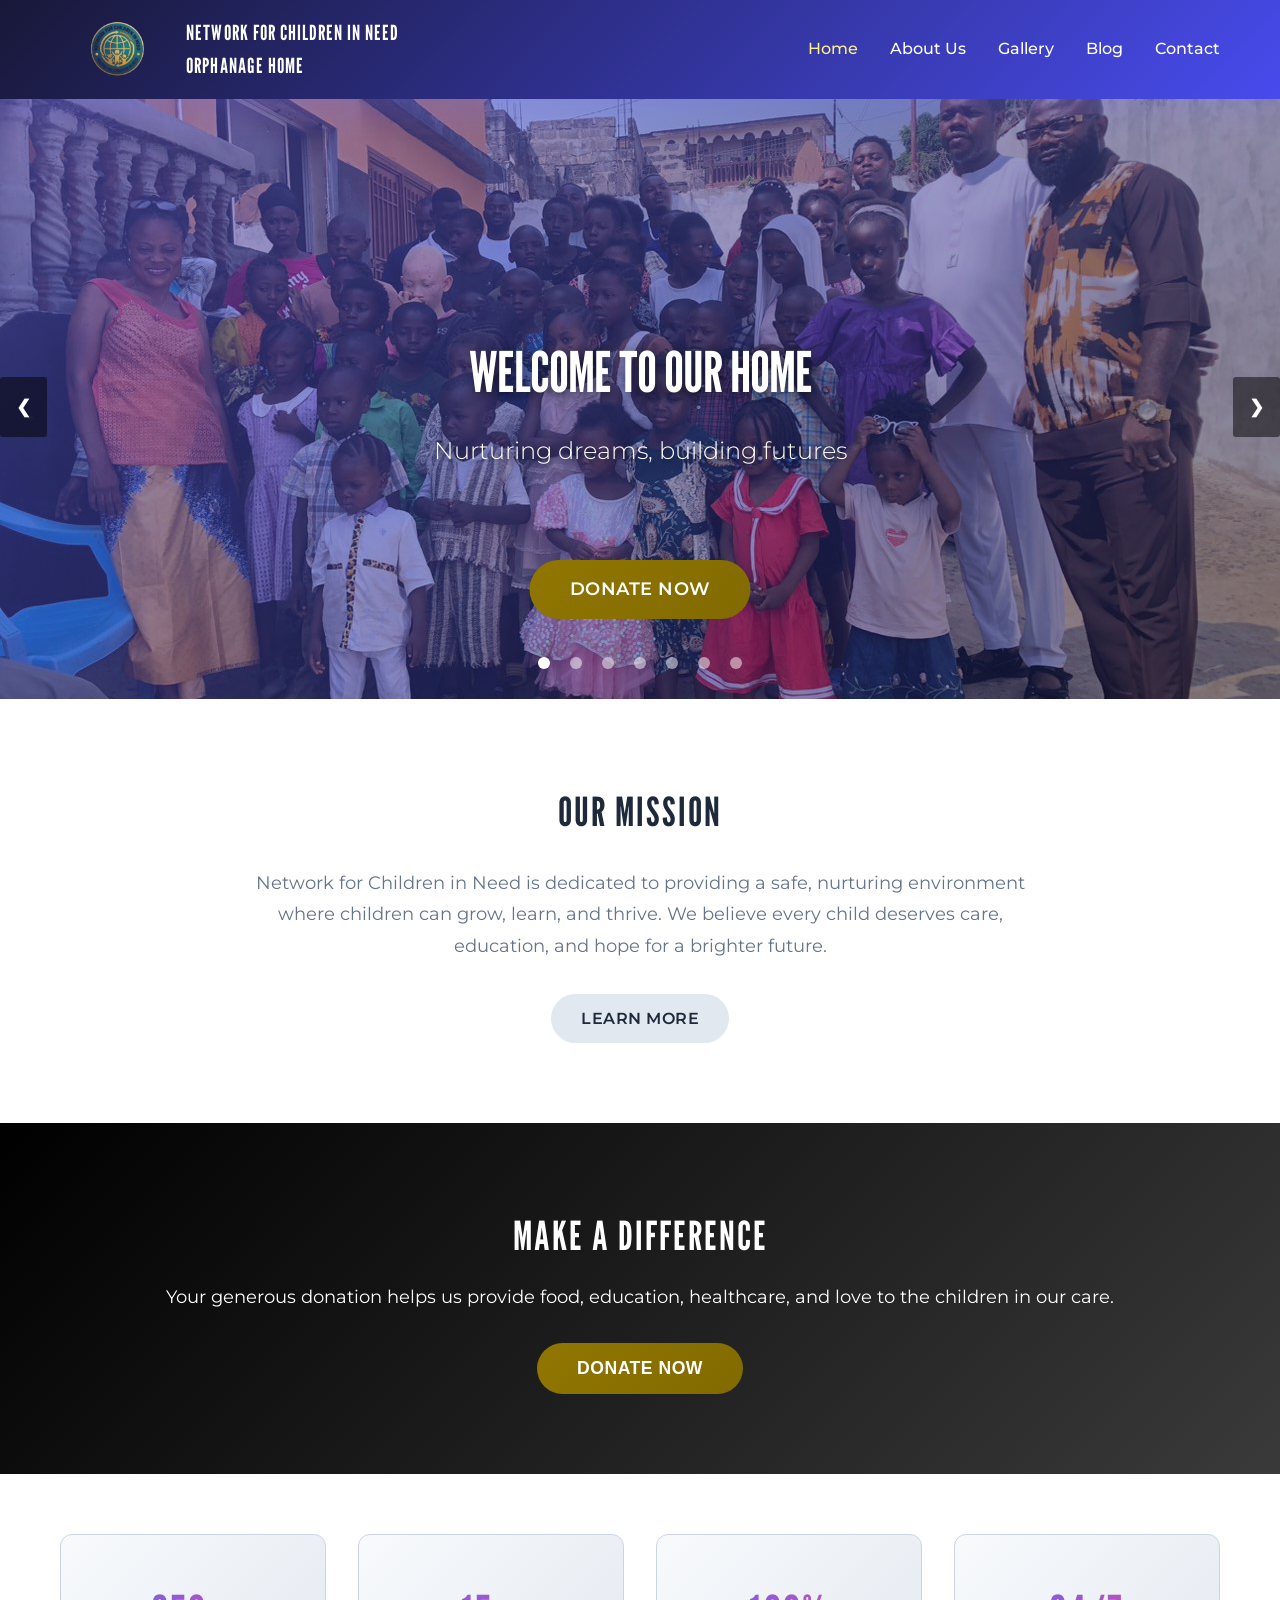
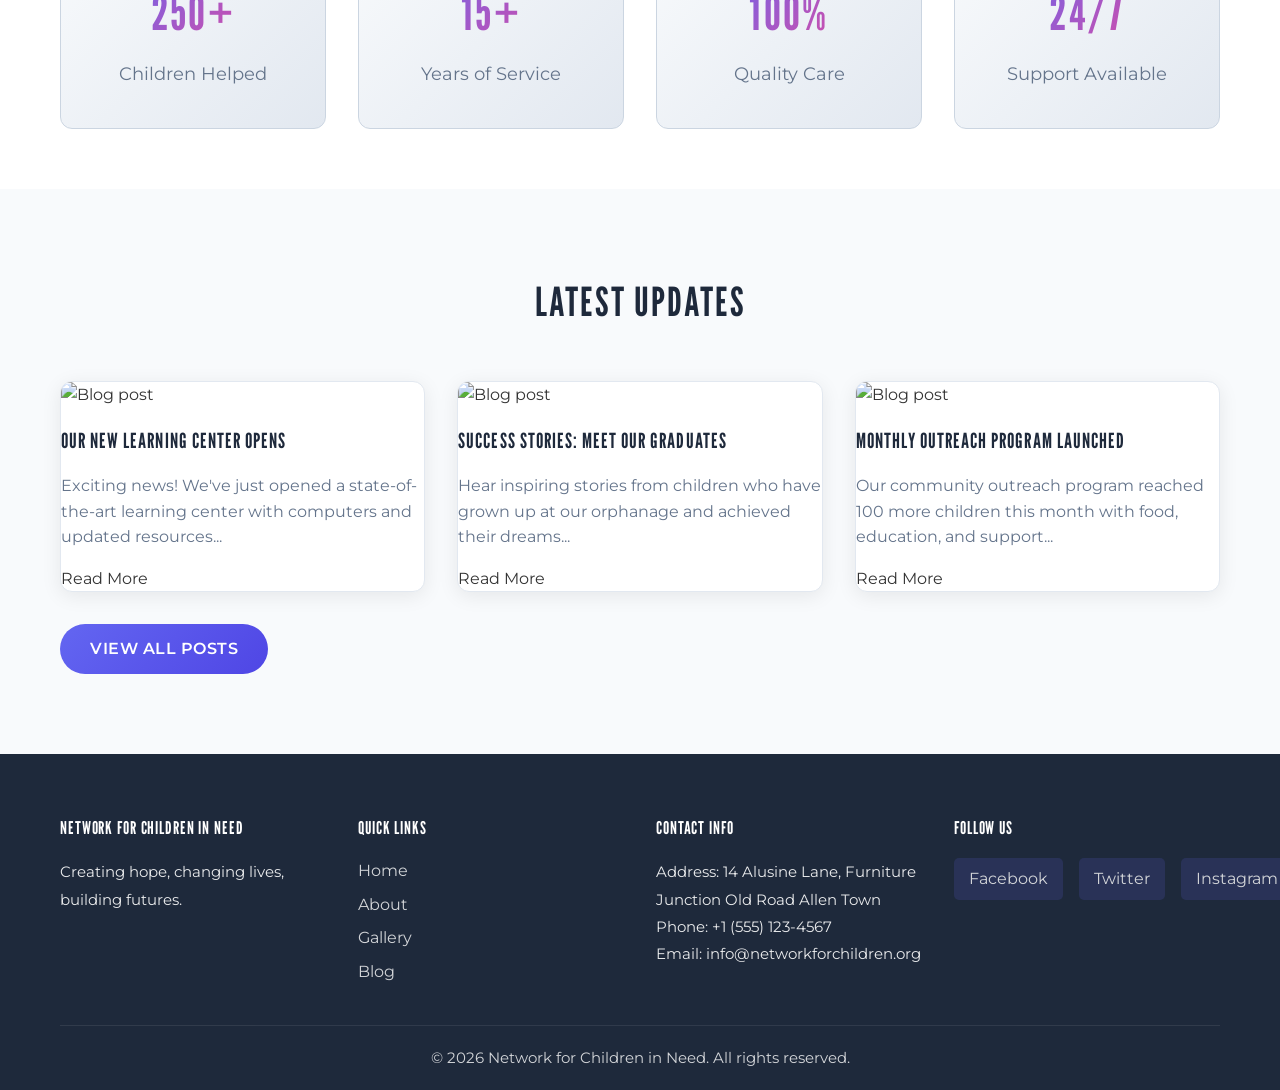
==== index.html @ 33edf071 "Initial commit" ====
<!DOCTYPE html>
<html lang="en">
<head>
    <meta charset="UTF-8">
    <meta name="viewport" content="width=device-width, initial-scale=1.0">
    <title>Network for Children in Need - Orphanage Home</title>
    <link rel="stylesheet" href="style.css">
    <link rel="icon" type="image/png" href="/img/logo.png" sizes="30x30">
    <link rel="apple-touch-icon" href="/img/logo.png">
</head>
<body>
    <!-- Navigation Bar -->
    <nav class="navbar">
        <div class="container">
            <div class="logo">
                <img src="img/logo.png" alt="Organization Logo" class="logo-img">
                <div class="logo-text">
                    <h1>Network for Children In Need</h1>
                    <h1>Orphanage Home</h1>
                </div>
            </div>
            <ul class="nav-links">
                <li><a href="index.html" class="active">Home</a></li>
                <li><a href="about.html">About Us</a></li>
                <li><a href="gallery.html">Gallery</a></li>
                <li><a href="blog.html">Blog</a></li>
                <li><a href="contact.html">Contact</a></li>
            </ul>
            <div class="hamburger">
                <span></span>
                <span></span>
                <span></span>
            </div>
        </div>
    </nav>

    <!-- Hero Section with Slideshow -->
    <section class="hero">
        <div class="slideshow-container">
            <div class="slide fade">
                <img src="img/7.jpg" alt="Children learning">
                <div class="slide-overlay">
                    <div class="slide-text">
                        <h2>Welcome to Our Home</h2>
                        <p>Nurturing dreams, building futures</p>
                    </div>
                </div>
            </div>

            <div class="slide fade">
                <img src="img/5.jpg" alt="Happy children">
                <div class="slide-overlay">
                    <div class="slide-text">
                        <h2>Care & Community</h2>
                        <p>Every child deserves love and support</p>
                    </div>
                </div>
            </div>

            <div class="slide fade">
                <img src="img/11.jpg" alt="Education program">
                <div class="slide-overlay">
                    <div class="slide-text">
                        <h2>Quality Education</h2>
                        <p>Empowering young minds</p>
                    </div>
                </div>
            </div>

            <div class="slide fade">
                <img src="img/12.jpg" alt="Recreation activities">
                <div class="slide-overlay">
                    <div class="slide-text">
                        <h2>Fun & Activities</h2>
                        <p>Growing through play and learning</p>
                    </div>
                </div>
            </div>

            <div class="slide fade">
                <img src="img/13.jpg" alt="Health services">
                <div class="slide-overlay">
                    <div class="slide-text">
                        <h2>Health & Wellness</h2>
                        <p>Ensuring every child thrives</p>
                    </div>
                </div>
            </div>

            <div class="slide fade">
                <img src="img/9.jpg" alt="Community support">
                <div class="slide-overlay">
                    <div class="slide-text">
                        <h2>Community Support</h2>
                        <p>Together we make a difference</p>
                    </div>
                </div>
            </div>

            <div class="slide fade">
                <img src="img/10.jpg" alt="Hope for future">
                <div class="slide-overlay">
                    <div class="slide-text">
                        <h2>Hope & Future</h2>
                        <p>Building tomorrow, today</p>
                    </div>
                </div>
            </div>

            <!-- Navigation buttons -->
            <a class="prev" onclick="changeSlide(-1)">&#10094;</a>
            <a class="next" onclick="changeSlide(1)">&#10095;</a>

            <!-- Dot indicators -->
            <div class="dots-container">
                <span class="dot" onclick="currentSlide(1)"></span>
                <span class="dot" onclick="currentSlide(2)"></span>
                <span class="dot" onclick="currentSlide(3)"></span>
                <span class="dot" onclick="currentSlide(4)"></span>
                <span class="dot" onclick="currentSlide(5)"></span>
                <span class="dot" onclick="currentSlide(6)"></span>
                <span class="dot" onclick="currentSlide(7)"></span>
            </div>
        </div>
        
        <!-- Call to Action Button -->
        <div class="hero-cta">
            <a href="#donate-section" class="donate-btn">Donate Now</a>
        </div>
    </section>

    <!-- About Section (Brief) -->
    <section class="about-section">
        <div class="container">
            <h2>Our Mission</h2>
            <p>Network for Children in Need is dedicated to providing a safe, nurturing environment where children can grow, learn, and thrive. We believe every child deserves care, education, and hope for a brighter future.</p>
            <a href="about.html" class="btn btn-secondary">Learn More</a>
        </div>
    </section>

    <!-- Donate Section -->
    <section id="donate-section" class="donate-section">
        <div class="container">
            <h2>Make a Difference</h2>
            <p>Your generous donation helps us provide food, education, healthcare, and love to the children in our care.</p>
            <button class="donate-btn" onclick="openDonateModal()">Donate Now</button>
        </div>
    </section>

    <!-- Stats Section -->
    <section class="stats-section">
        <div class="container">
            <div class="stat-card">
                <h3>250+</h3>
                <p>Children Helped</p>
            </div>
            <div class="stat-card">
                <h3>15+</h3>
                <p>Years of Service</p>
            </div>
            <div class="stat-card">
                <h3>100%</h3>
                <p>Quality Care</p>
            </div>
            <div class="stat-card">
                <h3>24/7</h3>
                <p>Support Available</p>
            </div>
        </div>
    </section>

    <!-- Recent Blog Posts Preview -->
    <section class="blog-preview">
        <div class="container">
            <h2>Latest Updates</h2>
            <div class="blog-grid">
                <article class="blog-preview-card">
                    <img src="img/blog1.jpg" alt="Blog post">
                    <h3>Our New Learning Center Opens</h3>
                    <p>Exciting news! We've just opened a state-of-the-art learning center with computers and updated resources...</p>
                    <a href="blog.html">Read More</a>
                </article>
                <article class="blog-preview-card">
                    <img src="img/blog2.jpg" alt="Blog post">
                    <h3>Success Stories: Meet Our Graduates</h3>
                    <p>Hear inspiring stories from children who have grown up at our orphanage and achieved their dreams...</p>
                    <a href="blog.html">Read More</a>
                </article>
                <article class="blog-preview-card">
                    <img src="img/blog3.jpg" alt="Blog post">
                    <h3>Monthly Outreach Program Launched</h3>
                    <p>Our community outreach program reached 100 more children this month with food, education, and support...</p>
                    <a href="blog.html">Read More</a>
                </article>
            </div>
            <a href="blog.html" class="btn btn-primary">View All Posts</a>
        </div>
    </section>

    <!-- Donate Modal -->
    <div id="donateModal" class="modal">
        <div class="modal-content">
            <span class="close" onclick="closeDonateModal()">&times;</span>
            <h2>Donate to Network for Children in Need</h2>
            <form class="donate-form" id="donationForm" onsubmit="processDonationWithPayPal(event)">
                <div class="form-group">
                    <label for="donerName">Full Name</label>
                    <input type="text" id="donerName" name="donerName" required>
                </div>
                <div class="form-group">
                    <label for="donerEmail">Email Address</label>
                    <input type="email" id="donerEmail" name="donerEmail" required>
                </div>
                <div class="form-group">
                    <label for="amount">Donation Amount ($)</label>
                    <input type="number" id="amount" name="amount" min="1" step="0.01" required>
                </div>
                <div class="form-group">
                    <label for="donerMessage">Message (Optional)</label>
                    <textarea id="donerMessage" name="donerMessage" rows="4"></textarea>
                </div>
                <button type="submit" class="donate-btn">Proceed to PayPal</button>
            </form>
            <!-- PayPal Button Container -->
            <div id="paypal-button-container" style="display:none; margin-top: 20px;"></div>
        </div>
    </div>

    <!-- PayPal Script -->
    <script src="https://www.paypal.com/sdk/js?client-id=AZu0TJ8lWJw4POCPxNLPv0Ypqr5xQw0Q9x4z6K7L8M9N0O1P2Q3&currency=USD"></script>

    <!-- Footer -->
    <footer class="footer">
        <div class="container">
            <div class="footer-content">
                <div class="footer-section">
                    <h4>Network for Children in Need</h4>
                    <p>Creating hope, changing lives, building futures.</p>
                </div>
                <div class="footer-section">
                    <h4>Quick Links</h4>
                    <ul>
                        <li><a href="index.html">Home</a></li>
                        <li><a href="about.html">About</a></li>
                        <li><a href="gallery.html">Gallery</a></li>
                        <li><a href="blog.html">Blog</a></li>
                    </ul>
                </div>
                <div class="footer-section">
                    <h4>Contact Info</h4>
                    <p>Address: 14 Alusine Lane, Furniture Junction Old Road Allen Town </p>
                    <p>Phone: +1 (555) 123-4567</p>
                    <p>Email: info@networkforchildren.org</p>
                </div>
                <div class="footer-section">
                    <h4>Follow Us</h4>
                    <div class="social-links">
                        <a href="#" class="social-icon">Facebook</a>
                        <a href="#" class="social-icon">Twitter</a>
                        <a href="#" class="social-icon">Instagram</a>
                    </div>
                </div>
            </div>
            <div class="footer-bottom">
                <p>&copy; 2026 Network for Children in Need. All rights reserved.</p>
            </div>
        </div>
    </footer>

    <script src="script.js"></script>
</body>
</html>
---- style.css ----
/* ===========================
   GOOGLE FONTS IMPORT
   =========================== */

@import url('https://fonts.googleapis.com/css2?family=League+Gothic&family=Montserrat:ital,wght@0,100..900;1,100..900&display=swap');

/* ===========================
   GENERAL & RESET STYLES
   =========================== */

* {
    margin: 0;
    padding: 0;
    box-sizing: border-box;
}

:root {
    --primary: #6366f1;
    --primary-dark: #4f46e5;
    --accent: #150988;
    --accent-light: #140379;
    --dark: #1e293b;
    --light: #f8fafc;
    --grey: #64748b;
    --border: #e2e8f0;
}

html {
    scroll-behavior: smooth;
}

body {
    font-family: 'Montserrat', 'Segoe UI', Tahoma, Geneva, Verdana, sans-serif;
    line-height: 1.6;
    color: #333;
    background-color: #f8fafc;
}

a {
    text-decoration: none;
    color: inherit;
}

ul {
    list-style: none;
}

/* Heading Fonts */
h1, h2, h3, h4, h5, h6 {
    font-family: 'League Gothic', 'Montserrat', sans-serif;
    text-transform: uppercase;
    letter-spacing: 0.05em;
}

/* ===========================
   CONTAINER & LAYOUT
   =========================== */

.container {
    max-width: 1200px;
    margin: 0 auto;
    padding: 0 20px;
}

/* ===========================
   NAVIGATION BAR
   =========================== */

.navbar {
    background: linear-gradient(135deg, #181838 0%, #484bec 100%);
    color: white;
    padding: 1rem 0;
    position: sticky;
    top: 0;
    z-index: 1000;
    box-shadow: 0 10px 30px rgba(99, 102, 241, 0.2);
}

.navbar .container {
    display: flex;
    justify-content: space-between;
    align-items: center;
}

.logo {
    display: flex;
    flex-direction: row;
    align-items: center;
    gap: 1rem;
}

.logo-img {
    height: 60px;
    width: auto;
    object-fit: contain;
}

.logo-text {
    display: flex;
    flex-direction: column;
}

.logo h1 {
    font-size: 1.3rem;
    font-weight: 500;
    margin: 0;
}

.logo p {
    font-size: 0.85rem;
    margin: 0;
    opacity: 0.9;
    font-weight: 300;
}

.nav-links {
    display: flex;
    gap: 2rem;
    align-items: center;
}

.nav-links a {
    color: white;
    font-weight: 500;
    transition: all 0.3s ease;
    position: relative;
    padding-bottom: 5px;
    text-decoration: none;
}

.nav-links a:hover,
.nav-links a.active {
    color: #fef08a;
    text-decoration: none;
}

.hamburger {
    display: none;
    flex-direction: column;
    cursor: pointer;
    position: relative;
    width: 30px;
    height: 24px;
}

.hamburger span {
    width: 100%;
    height: 3px;
    background: white;
    border-radius: 3px;
    transition: all 0.4s cubic-bezier(0.4, 0, 0.2, 1);
    position: absolute;
    left: 0;
}

.hamburger span:nth-child(1) {
    top: 0;
}

.hamburger span:nth-child(2) {
    top: 10px;
    opacity: 1;
}

.hamburger span:nth-child(3) {
    bottom: 0;
}

.hamburger.active span:nth-child(1) {
    transform: rotate(45deg);
    top: 11px;
}

.hamburger.active span:nth-child(2) {
    opacity: 0;
    transform: translateX(-10px);
}

.hamburger.active span:nth-child(3) {
    transform: rotate(-45deg);
    bottom: 10px;
}

/* ===========================
   HERO SECTION & SLIDESHOW
   =========================== */

.hero {
    position: relative;
    height: 600px;
    overflow: hidden;
    background: linear-gradient(135deg, #0A2472 0%, #10367D 100%);
}

.slideshow-container {
    position: relative;
    width: 100%;
    height: 100%;
    background: #000;
}

.slide {
    display: none;
    position: relative;
    width: 100%;
    height: 100%;
}

.slide.fade {
    animation: fade 1s ease-in-out;
}

.slide img {
    width: 100%;
    height: 100%;
    object-fit: cover;
}

.slide-overlay {
    position: absolute;
    top: 0;
    left: 0;
    width: 100%;
    height: 100%;
    background: linear-gradient(135deg, rgba(99, 102, 241, 0.5) 0%, rgba(3, 10, 53, 0.5) 100%);
    display: flex;
    align-items: center;
    justify-content: center;
}

.slide-text {
    text-align: center;
    color: white;
}

.slide-text h2 {
    font-size: 3.5rem;
    font-weight: 800;
    margin-bottom: 1rem;
    text-shadow: 3px 3px 12px rgba(0, 0, 0, 0.6);
    animation: slideInDown 0.8s ease;
    letter-spacing: -1px;
}

.slide-text p {
    font-size: 1.5rem;
    font-weight: 300;
    text-shadow: 2px 2px 6px rgba(0, 0, 0, 0.6);
    animation: slideInUp 0.8s ease 0.2s both;
}

.prev, .next {
    cursor: pointer;
    position: absolute;
    top: 50%;
    width: auto;
    margin-top: -22px;
    padding: 16px;
    color: white;
    font-weight: bold;
    font-size: 18px;
    transition: 0.3s ease;
    border-radius: 3px;
    background-color: rgba(0, 0, 0, 0.5);
    user-select: none;
    z-index: 100;
}

.prev:hover, .next:hover {
    background-color: rgba(0, 0, 0, 0.8);
}

.prev {
    left: 0;
}

.next {
    right: 0;
}

.dots-container {
    position: absolute;
    bottom: 30px;
    left: 50%;
    transform: translateX(-50%);
    display: flex;
    gap: 10px;
    z-index: 100;
}

.dot {
    cursor: pointer;
    height: 12px;
    width: 12px;
    margin: 0 5px;
    background-color: rgba(255, 255, 255, 0.5);
    border-radius: 50%;
    display: inline-block;
    transition: background-color 0.3s ease;
}

.dot.active {
    background-color: white;
}

.hero-cta {
    position: absolute;
    bottom: 80px;
    left: 50%;
    transform: translateX(-50%);
    z-index: 100;
}

@keyframes fade {
    from { opacity: 0; }
    to { opacity: 1; }
}

@keyframes slideInDown {
    from {
        opacity: 0;
        transform: translateY(-30px);
    }
    to {
        opacity: 1;
        transform: translateY(0);
    }
}

@keyframes slideInUp {
    from {
        opacity: 0;
        transform: translateY(30px);
    }
    to {
        opacity: 1;
        transform: translateY(0);
    }
}

/* ===========================
   BUTTONS
   =========================== */

.btn, .donate-btn {
    display: inline-block;
    padding: 12px 30px;
    border: none;
    border-radius: 50px;
    font-size: 1rem;
    font-weight: 600;
    cursor: pointer;
    transition: all 0.3s ease;
    text-transform: uppercase;
    letter-spacing: 0.5px;
}

.btn-primary {
    background: linear-gradient(135deg, #6366f1 0%, #4f46e5 100%);
    color: white;
}

.btn-primary:hover {
    transform: translateY(-3px);
    box-shadow: 0 12px 28px rgba(99, 102, 241, 0.4);
}

.btn-secondary {
    background: #e2e8f0;
    color: #1e293b;
}

.btn-secondary:hover {
    background: #cbd5e1;
    transform: translateY(-3px);
}

.donate-btn {
    background: linear-gradient(135deg, #917601 0%, #816a00 100%);
    color: white;
    font-size: 1.1rem;
    padding: 15px 40px;
}

.donate-btn:hover {
    transform: translateY(-3px);
    box-shadow: 0 12px 32px rgba(136, 134, 248, 0.4);
}

/* ===========================
   ABOUT SECTION
   =========================== */

.about-section {
    padding: 80px 0;
    background: white;
    text-align: center;
}

.about-section h2 {
    font-size: 2.5rem;
    margin-bottom: 1.5rem;
    color: #1e293b;
    font-weight: 800;
}

.about-section p {
    font-size: 1.1rem;
    line-height: 1.8;
    color: #64748b;
    margin-bottom: 2rem;
    max-width: 800px;
    margin-left: auto;
    margin-right: auto;
}

/* ===========================
   DONATE SECTION
   =========================== */

.donate-section {
    padding: 80px 0;
    background: linear-gradient(135deg, #000000 0%, #3a3a3a 100%);
    color: white;
    text-align: center;
}

.donate-section h2 {
    font-size: 2.5rem;
    margin-bottom: 1rem;
    font-weight: 800;
}

.donate-section p {
    font-size: 1.1rem;
    margin-bottom: 2rem;
}

/* ===========================
   STATS SECTION
   =========================== */

.stats-section {
    padding: 60px 0;
    background: white;
}

.stats-section .container {
    display: grid;
    grid-template-columns: repeat(auto-fit, minmax(200px, 1fr));
    gap: 2rem;
}

.stat-card {
    text-align: center;
    padding: 40px;
    border-radius: 12px;
    background: linear-gradient(135deg, #f8fafc 0%, #e2e8f0 100%);
    transition: all 0.3s ease;
    border: 1px solid #cbd5e1;
}

.stat-card:hover {
    transform: translateY(-8px);
    box-shadow: 0 16px 40px rgba(99, 102, 241, 0.15);
}

.stat-card h3 {
    font-size: 3rem;
    background: linear-gradient(135deg, #6366f1 0%, #ec4899 100%);
    -webkit-background-clip: text;
    -webkit-text-fill-color: transparent;
    background-clip: text;
    margin-bottom: 0.5rem;
    font-weight: 800;
}

.stat-card p {
    font-size: 1.1rem;
    color: #64748b;
}

/* ===========================
   BLOG PREVIEW
   =========================== */

.blog-preview {
    padding: 80px 0;
    background: #f8fafc;
}

.blog-preview h2 {
    text-align: center;
    font-size: 2.5rem;
    margin-bottom: 3rem;
    color: #1e293b;
    font-weight: 800;
}

.blog-grid {
    display: grid;
    grid-template-columns: repeat(auto-fit, minmax(300px, 1fr));
    gap: 2rem;
    margin-bottom: 2rem;
}

.blog-preview-card,
.blog-card {
    background: white;
    border-radius: 12px;
    overflow: hidden;
    box-shadow: 0 4px 20px rgba(0, 0, 0, 0.08);
    transition: all 0.3s ease;
    cursor: pointer;
    border: 1px solid #e2e8f0;
}

.blog-preview-card:hover,
.blog-card:hover {
    transform: translateY(-12px);
    box-shadow: 0 16px 40px rgba(99, 102, 241, 0.15);
    border-color: #6366f1;
}

.blog-preview-card img,
.blog-card img {
    width: 100%;
    height: 200px;
    object-fit: cover;
}

.blog-card-content {
    padding: 25px;
}

.blog-date {
    display: inline-block;
    font-size: 0.9rem;
    color: #6366f1;
    margin-bottom: 0.5rem;
    font-weight: 600;
}

.blog-category {
    display: inline-block;
    margin-left: 1rem;
    background: #e0e7ff;
    color: #6366f1;
    padding: 4px 12px;
    border-radius: 20px;
    font-size: 0.85rem;
    font-weight: 600;
}

.blog-preview-card h3,
.blog-card h3 {
    font-size: 1.3rem;
    margin: 1rem 0;
    color: #1e293b;
    font-weight: 700;
}

.blog-preview-card p,
.blog-card p {
    color: #64748b;
    line-height: 1.6;
    margin-bottom: 1rem;
}

.read-more {
    color: #6366f1;
    font-weight: 600;
    transition: color 0.3s ease;
}

.read-more:hover {
    color: #4f46e5;
}

/* ===========================
   PAGE HERO
   =========================== */

.page-hero {
    background: linear-gradient(135deg, #2b2c68 0%, #070338 100%);
    color: white;
    padding: 150px 0;
    text-align: center;
}

.page-hero-content h1 {
    font-size: 3rem;
    margin-bottom: 1rem;
    font-weight: 800;
    letter-spacing: -1px;
}

.page-hero-content p {
    font-size: 1.5rem;
    opacity: 0.95;
    font-weight: 300;
}

/* ===========================
   ABOUT CONTENT PAGE
   =========================== */

.about-content {
    padding: 60px 0;
    background: white;
}

.about-section-item {
    margin-bottom: 60px;
}

.about-section-item h2 {
    font-size: 2rem;
    color: #1e293b;
    margin-bottom: 1.5rem;
    font-weight: 800;
}

.about-section-item p {
    font-size: 1.05rem;
    color: #64748b;
    line-height: 1.8;
    margin-bottom: 1rem;
}

.mission-list {
    list-style: none;
    margin: 2rem 0;
}

.mission-list li {
    padding: 10px 0;
    padding-left: 30px;
    position: relative;
    color: #64748b;
    font-size: 1.05rem;
}

.mission-list li:before {
    content: '✓';
    position: absolute;
    left: 0;
    color: #6366f1;
    font-weight: bold;
    font-size: 1.3rem;
}

.values-section {
    background: #f8fafc;
    padding: 60px;
    border-radius: 12px;
    margin: 60px 0;
    border: 1px solid #e2e8f0;
}

.values-section h2 {
    text-align: center;
    font-size: 2rem;
    margin-bottom: 3rem;
    font-weight: 800;
    color: #1e293b;
}

.values-grid {
    display: grid;
    grid-template-columns: repeat(auto-fit, minmax(200px, 1fr));
    gap: 2rem;
}

.value-card {
    background: white;
    padding: 30px;
    border-radius: 12px;
    text-align: center;
    box-shadow: 0 4px 20px rgba(0, 0, 0, 0.08);
    transition: all 0.3s ease;
    border: 1px solid #e2e8f0;
}

.value-card:hover {
    transform: translateY(-8px);
    box-shadow: 0 12px 32px rgba(99, 102, 241, 0.15);
    border-color: #6366f1;
}

.value-card h3 {
    color: #6366f1;
    margin-bottom: 1rem;
    font-size: 1.3rem;
    font-weight: 700;
}

.value-card p {
    color: #64748b;
    line-height: 1.6;
}

.team-section {
    margin-top: 60px;
}

.team-section h2 {
    font-size: 2rem;
    color: #1e293b;
    margin-bottom: 1.5rem;
    text-align: center;
    font-weight: 800;
}

.team-grid {
    display: grid;
    grid-template-columns: repeat(auto-fit, minmax(250px, 1fr));
    gap: 2rem;
}

.team-member {
    text-align: center;
    background: white;
    padding: 20px;
    border-radius: 12px;
    box-shadow: 0 4px 20px rgba(0, 0, 0, 0.08);
    border: 1px solid #e2e8f0;
    transition: all 0.3s ease;
}

.team-member:hover {
    transform: translateY(-8px);
    box-shadow: 0 12px 32px rgba(99, 102, 241, 0.15);
    border-color: #6366f1;
}

.team-member img {
    width: 100%;
    height: 250px;
    object-fit: cover;
    border-radius: 10px;
    margin-bottom: 1rem;
}

.team-member h4 {
    color: #1e293b;
    font-size: 1.2rem;
    margin-bottom: 0.5rem;
    font-weight: 700;
}

.team-member p {
    color: #6366f1;
    font-weight: 600;
}

/* ===========================
   GALLERY SECTION - MODERN SLEEK
   =========================== */

.gallery-section {
    padding: 100px 0;
    background: linear-gradient(135deg, #f8fafc 0%, #f1f5f9 100%);
    min-height: auto;
}

.gallery-section .container {
    max-width: 900px;
}

.carousel-filters {
    display: flex;
    justify-content: center;
    gap: 1.2rem;
    margin-bottom: 4rem;
    flex-wrap: wrap;
}

.filter-btn {
    padding: 12px 28px;
    border: 2px solid #cbd5e1;
    background: white;
    color: #64748b;
    border-radius: 50px;
    cursor: pointer;
    font-weight: 600;
    font-size: 0.95rem;
    transition: all 0.4s cubic-bezier(0.4, 0, 0.2, 1);
    position: relative;
    overflow: hidden;
}

.filter-btn::before {
    content: '';
    position: absolute;
    top: 0;
    left: -100%;
    width: 100%;
    height: 100%;
    background: linear-gradient(135deg, #6366f1 0%, #8b5cf6 100%);
    transition: left 0.4s ease;
    z-index: -1;
    border-radius: 50px;
}

.filter-btn:hover::before,
.filter-btn.active::before {
    left: 0;
}

.filter-btn:hover,
.filter-btn.active {
    color: white;
    border-color: transparent;
    transform: translateY(-2px);
    box-shadow: 0 8px 20px rgba(99, 102, 241, 0.3);
}

/* Carousel Container */
.carousel-container {
    position: relative;
    width: 100%;
    max-width: 800px;
    margin: 0 auto 4rem;
}

.carousel-wrapper {
    overflow: hidden;
    border-radius: 20px;
    box-shadow: 0 20px 60px rgba(0, 0, 0, 0.15);
    background: white;
}

.carousel-track {
    display: flex;
    transition: transform 0.6s cubic-bezier(0.4, 0, 0.2, 1);
    will-change: transform;
}

.carousel-item {
    flex: 0 0 100%;
    aspect-ratio: 4/3;
    position: relative;
    overflow: hidden;
    cursor: pointer;
    transition: all 0.3s ease;
}

.carousel-item img {
    width: 100%;
    height: 100%;
    object-fit: cover;
    transition: transform 0.6s cubic-bezier(0.4, 0, 0.2, 1);
}

.carousel-item:hover img {
    transform: scale(1.05);
}

.carousel-item-overlay {
    position: absolute;
    bottom: 0;
    left: 0;
    right: 0;
    top: 0;
    background: linear-gradient(180deg, rgba(0, 0, 0, 0) 0%, rgba(0, 0, 0, 0.4) 100%);
    display: flex;
    align-items: flex-end;
    padding: 30px;
    opacity: 0;
    transition: opacity 0.3s ease;
}

.carousel-item:hover .carousel-item-overlay {
    opacity: 1;
}

.carousel-item-overlay p {
    color: white;
    font-size: 1.2rem;
    font-weight: 700;
    text-shadow: 0 4px 12px rgba(0, 0, 0, 0.3);
}

/* Carousel Controls */
.carousel-btn {
    position: absolute;
    top: 50%;
    transform: translateY(-50%);
    z-index: 10;
    background: rgba(255, 255, 255, 0.9);
    color: #1e293b;
    border: none;
    width: 40px;
    height: 40px;
    border-radius: 50%;
    cursor: pointer;
    font-size: 1.2rem;
    display: flex;
    align-items: center;
    justify-content: center;
    transition: all 0.3s cubic-bezier(0.4, 0, 0.2, 1);
    box-shadow: 0 4px 15px rgba(0, 0, 0, 0.1);
    backdrop-filter: blur(10px);
}

.carousel-btn:hover {
    background: white;
    transform: translateY(-50%) scale(1.1);
    box-shadow: 0 8px 25px rgba(99, 102, 241, 0.3);
    color: #6366f1;
}

.carousel-prev {
    left: 25px;
}

.carousel-next {
    right: 25px;
}

/* Carousel Indicators */
.carousel-indicators {
    position: absolute;
    bottom: 20px;
    left: 50%;
    transform: translateX(-50%);
    display: flex;
    gap: 12px;
    z-index: 10;
}

.carousel-indicator {
    width: 10px;
    height: 10px;
    border-radius: 50%;
    background: rgba(255, 255, 255, 0.5);
    cursor: pointer;
    transition: all 0.4s cubic-bezier(0.4, 0, 0.2, 1);
    backdrop-filter: blur(10px);
    border: 2px solid transparent;
}

.carousel-indicator:hover {
    background: rgba(255, 255, 255, 0.8);
    transform: scale(1.2);
}

.carousel-indicator.active {
    background: white;
    width: 32px;
    border-radius: 6px;
}

/* Gallery Grid */
.gallery-grid {
    display: grid;
    grid-template-columns: repeat(auto-fit, minmax(280px, 1fr));
    gap: 2rem;
    margin-bottom: 2rem;
}

.gallery-item {
    position: relative;
    overflow: hidden;
    border-radius: 16px;
    cursor: pointer;
    aspect-ratio: 1;
    display: block;
    box-shadow: 0 10px 30px rgba(0, 0, 0, 0.1);
    transition: all 0.4s cubic-bezier(0.4, 0, 0.2, 1);
    border: 1px solid rgba(255, 255, 255, 0.8);
    background: white;
    transform-origin: center;
}

.gallery-item:hover {
    transform: translateY(-12px) scale(1.02);
    box-shadow: 0 20px 50px rgba(99, 102, 241, 0.25);
    border-color: #6366f1;
}

.gallery-item img {
    width: 100%;
    height: 100%;
    object-fit: cover;
    transition: transform 0.6s cubic-bezier(0.4, 0, 0.2, 1);
}

.gallery-item:hover img {
    transform: scale(1.1);
}

.gallery-overlay {
    position: absolute;
    top: 0;
    left: 0;
    width: 100%;
    height: 100%;
    background: linear-gradient(135deg, rgba(99, 102, 241, 0.85) 0%, rgba(168, 85, 247, 0.85) 100%);
    backdrop-filter: blur(4px);
    display: flex;
    align-items: center;
    justify-content: center;
    opacity: 0;
    transition: opacity 0.4s cubic-bezier(0.4, 0, 0.2, 1);
}

.gallery-item:hover .gallery-overlay {
    opacity: 1;
}

.gallery-overlay p {
    color: white;
    font-size: 1.4rem;
    font-weight: 700;
    text-align: center;
    text-shadow: 0 4px 12px rgba(0, 0, 0, 0.2);
    letter-spacing: 0.3px;
}

/* ===========================
   LIGHTBOX - MODERN
   =========================== */

.lightbox {
    display: none;
    position: fixed;
    z-index: 2000;
    left: 0;
    top: 0;
    width: 100%;
    height: 100%;
    background-color: rgba(0, 0, 0, 0.97);
    backdrop-filter: blur(5px);
    overflow: auto;
}

.lightbox.show {
    display: flex;
    align-items: center;
    justify-content: center;
    animation: fadeIn 0.3s ease;
}

.lightbox-image {
    max-height: 85vh;
    max-width: 90vw;
    object-fit: contain;
    animation: zoomInScale 0.4s cubic-bezier(0.4, 0, 0.2, 1);
    border-radius: 12px;
    box-shadow: 0 25px 50px rgba(0, 0, 0, 0.3);
}

.lightbox-close {
    position: absolute;
    right: 40px;
    top: 30px;
    font-size: 42px;
    color: white;
    cursor: pointer;
    transition: all 0.3s cubic-bezier(0.4, 0, 0.2, 1);
    z-index: 2001;
    width: 50px;
    height: 50px;
    display: flex;
    align-items: center;
    justify-content: center;
    background: rgba(255, 255, 255, 0.1);
    border-radius: 50%;
    backdrop-filter: blur(10px);
}

.lightbox-close:hover {
    color: #6366f1;
    background: rgba(255, 255, 255, 0.2);
    transform: rotate(90deg) scale(1.1);
}

.lightbox-caption {
    position: absolute;
    bottom: 30px;
    left: 50%;
    transform: translateX(-50%);
    color: white;
    text-align: center;
    font-size: 1.2rem;
    font-weight: 600;
    max-width: 600px;
    padding: 15px 30px;
    background: rgba(0, 0, 0, 0.4);
    border-radius: 50px;
    backdrop-filter: blur(10px);
    animation: slideUp 0.4s cubic-bezier(0.4, 0, 0.2, 1);
}

@keyframes zoomInScale {
    from {
        transform: scale(0.9);
        opacity: 0;
    }
    to {
        transform: scale(1);
        opacity: 1;
    }
}

@keyframes slideUp {
    from {
        transform: translateX(-50%) translateY(20px);
        opacity: 0;
    }
    to {
        transform: translateX(-50%) translateY(0);
        opacity: 1;
    }
}

@keyframes fadeIn {
    from {
        opacity: 0;
    }
    to {
        opacity: 1;
    }
}

/* ===========================
   BLOG SECTION
   =========================== */

.blog-section {
    padding: 60px 0;
    background: white;
}

.blog-search {
    margin-bottom: 3rem;
    text-align: center;
}

.blog-search input {
    width: 100%;
    max-width: 400px;
    padding: 12px 20px;
    border: 2px solid #cbd5e1;
    border-radius: 50px;
    font-size: 1rem;
    transition: all 0.3s ease;
}

.blog-search input:focus {
    outline: none;
    border-color: #6366f1;
    box-shadow: 0 0 10px rgba(99, 102, 241, 0.2);
}

.pagination-container {
    display: flex;
    justify-content: center;
    align-items: center;
    gap: 2rem;
    margin-top: 3rem;
}

/* ===========================
   CONTACT SECTION
   =========================== */

.contact-section {
    padding: 60px 0;
    background: white;
}

.contact-grid {
    display: grid;
    grid-template-columns: 1fr 1fr;
    gap: 3rem;
}

.contact-form-wrapper h2,
.contact-info-wrapper h2 {
    font-size: 1.8rem;
    color: #1e293b;
    margin-bottom: 2rem;
    font-weight: 800;
}

.contact-form {
    background: #f8fafc;
    padding: 30px;
    border-radius: 12px;
    border: 1px solid #e2e8f0;
}

.form-group {
    margin-bottom: 1.5rem;
}

.form-group label {
    display: block;
    margin-bottom: 0.5rem;
    color: #1e293b;
    font-weight: 600;
}

.form-group input,
.form-group textarea {
    width: 100%;
    padding: 12px;
    border: 1px solid #cbd5e1;
    border-radius: 8px;
    font-family: inherit;
    font-size: 1rem;
    transition: all 0.3s ease;
}

.form-group input:focus,
.form-group textarea:focus {
    outline: none;
    border-color: #6366f1;
    box-shadow: 0 0 8px rgba(99, 102, 241, 0.2);
}

.contact-info-card {
    background: #f8fafc;
    padding: 25px;
    border-radius: 12px;
    margin-bottom: 1.5rem;
    border: 1px solid #e2e8f0;
}

.contact-info-card h3 {
    color: #6366f1;
    margin-bottom: 1rem;
    font-size: 1.2rem;
    font-weight: 700;
}

.contact-info-card p {
    color: #64748b;
    line-height: 1.8;
}

.social-link {
    color: #6366f1;
    text-decoration: underline;
    transition: color 0.3s ease;
    font-weight: 600;
}

.social-link:hover {
    color: #4f46e5;
}

/* ===========================
   FAQ SECTION
   =========================== */

.faq-section {
    padding: 80px 0;
    background: #f8fafc;
}

.faq-section h2 {
    text-align: center;
    font-size: 2.5rem;
    color: #1e293b;
    margin-bottom: 3rem;
    font-weight: 800;
}

.faq-grid {
    display: grid;
    grid-template-columns: repeat(auto-fit, minmax(280px, 1fr));
    gap: 2rem;
}

.faq-card {
    background: white;
    padding: 30px;
    border-radius: 12px;
    box-shadow: 0 4px 20px rgba(0, 0, 0, 0.08);
    transition: all 0.3s ease;
    border: 1px solid #e2e8f0;
}

.faq-card:hover {
    transform: translateY(-8px);
    box-shadow: 0 12px 32px rgba(99, 102, 241, 0.15);
    border-color: #6366f1;
}

.faq-card h3 {
    color: #6366f1;
    margin-bottom: 1rem;
    font-size: 1.1rem;
    font-weight: 700;
}

.faq-card p {
    color: #64748b;
    line-height: 1.6;
}

/* ===========================
   NEWSLETTER SECTION
   =========================== */

.newsletter-section {
    padding: 60px 0;
    background: linear-gradient(135deg, #1e293b 0%, #6366f1 100%);
    color: white;
    text-align: center;
}

.newsletter-section h2 {
    font-size: 2rem;
    margin-bottom: 1rem;
    font-weight: 800;
}

.newsletter-section p {
    font-size: 1.05rem;
    margin-bottom: 2rem;
    opacity: 0.95;
}

.newsletter-form {
    display: flex;
    gap: 1rem;
    justify-content: center;
    flex-wrap: wrap;
}

.newsletter-form input {
    padding: 12px 20px;
    border: none;
    border-radius: 50px;
    width: 300px;
    font-size: 1rem;
}

.newsletter-form input:focus {
    outline: none;
}

.newsletter-form button {
    padding: 12px 30px;
    border-radius: 50px;
}

/* ===========================
   MODAL
   =========================== */

.modal {
    display: none;
    position: fixed;
    z-index: 1500;
    left: 0;
    top: 0;
    width: 100%;
    height: 100%;
    background-color: rgba(0, 0, 0, 0.6);
    animation: fadeIn 0.3s ease;
    overflow-y: auto;
}

.modal.show {
    display: flex;
    align-items: flex-start;
    justify-content: center;
    padding-top: 50px;
}

.modal-content {
    background: white;
    padding: 40px;
    border-radius: 12px;
    max-width: 600px;
    width: 90%;
    max-height: 80vh;
    overflow-y: auto;
    animation: slideIn 0.3s ease;
    margin-bottom: 50px;
    border: 1px solid #e2e8f0;
}

.modal-content.blog-post-modal {
    max-width: 800px;
}

.modal-content h2 {
    color: #1e293b;
    margin-bottom: 1.5rem;
    font-weight: 800;
}

.modal-content .donate-form {
    background: transparent;
    padding: 0;
}

.blog-post-modal .blog-post-meta {
    display: flex;
    gap: 1rem;
    margin-bottom: 2rem;
    flex-wrap: wrap;
}

.blog-post-modal .blog-date {
    color: #6366f1;
    font-weight: 600;
}

.blog-post-modal .blog-category {
    background: #e0e7ff;
    color: #6366f1;
    padding: 4px 12px;
    border-radius: 20px;
    font-size: 0.85rem;
    font-weight: 600;
}

.blog-post-content {
    color: #64748b;
    line-height: 1.8;
    margin-bottom: 2rem;
}

.blog-post-content h3 {
    color: #1e293b;
    margin-top: 1.5rem;
    margin-bottom: 1rem;
    font-size: 1.3rem;
    font-weight: 700;
}

.blog-post-content p {
    margin-bottom: 1rem;
}

.blog-post-content ul, .blog-post-content ol {
    margin-left: 1.5rem;
    margin-bottom: 1rem;
}

.blog-post-content li {
    margin-bottom: 0.5rem;
}

.close {
    position: absolute;
    right: 20px;
    top: 10px;
    font-size: 30px;
    color: #cbd5e1;
    cursor: pointer;
    transition: color 0.3s ease;
    z-index: 2000;
}

.close:hover {
    color: #6366f1;
}

/* ===========================
   CTA SECTION
   =========================== */

.cta-section {
    padding: 80px 0;
    background: linear-gradient(135deg, #1e293b 0%, #6366f1 100%);
    color: white;
    text-align: center;
}

.cta-section h2 {
    font-size: 2.5rem;
    margin-bottom: 1rem;
    font-weight: 800;
}

.cta-section p {
    font-size: 1.1rem;
    margin-bottom: 2rem;
    opacity: 0.95;
}

/* ===========================
   MAP SECTION
   =========================== */

.map-section {
    padding: 80px 0;
    background: white;
    text-align: center;
}

.map-section h2 {
    font-size: 2.5rem;
    margin-bottom: 3rem;
    color: #1e293b;
    font-weight: 800;
}

.map-container {
    width: 100%;
    max-width: 1000px;
    margin: 0 auto;
    border-radius: 20px;
    overflow: hidden;
    box-shadow: 0 20px 60px rgba(0, 0, 0, 0.15);
}

.map-container iframe {
    width: 100%;
    height: 500px;
    border: none;
    border-radius: 20px;
}

/* ===========================
   FOOTER
   =========================== */

.footer {
    background: #1e293b;
    color: white;
    padding: 60px 0 20px;
}

.footer-content {
    display: grid;
    grid-template-columns: repeat(auto-fit, minmax(250px, 1fr));
    gap: 2rem;
    margin-bottom: 2rem;
}

.footer-section h4 {
    margin-bottom: 1rem;
    font-size: 1.1rem;
    font-weight: 700;
}

.footer-section p {
    line-height: 1.8;
    opacity: 0.9;
    font-size: 0.95rem;
}

.footer-section ul li {
    margin-bottom: 0.5rem;
}

.footer-section a {
    opacity: 0.8;
    transition: opacity 0.3s ease;
}

.footer-section a:hover {
    opacity: 1;
    color: #6366f1;
}

.social-links {
    display: flex;
    gap: 1rem;
}

.social-icon {
    display: inline-block;
    padding: 8px 15px;
    background: rgba(99, 102, 241, 0.2);
    border-radius: 5px;
    transition: all 0.3s ease;
}

.social-icon:hover {
    background: #6366f1;
    transform: translateY(-3px);
}

.footer-bottom {
    text-align: center;
    padding-top: 20px;
    border-top: 1px solid rgba(255, 255, 255, 0.1);
    opacity: 0.8;
    font-size: 0.95rem;
}

/* ===========================
   RESPONSIVE DESIGN
   =========================== */

@media (max-width: 1024px) {
    .carousel-item {
        aspect-ratio: 4/3;
    }

    .carousel-btn {
        width: 45px;
        height: 45px;
        font-size: 1.2rem;
    }

    .carousel-prev {
        left: 15px;
    }

    .carousel-next {
        right: 15px;
    }

    .gallery-grid {
        grid-template-columns: repeat(auto-fit, minmax(250px, 1fr));
        gap: 1.5rem;
    }
}

@media (max-width: 768px) {
    .hamburger {
        display: flex;
    }

    .logo h1 {
        font-size: 1.3rem;
        
    }

    .logo p {
        font-size: 1rem;
    }

    .nav-links {
        display: none;
        position: absolute;
        top: 100%;
        left: 0;
        right: 0;
        background: linear-gradient(135deg, #181838 0%, #484bec 100%);
        flex-direction: column;
        padding: 1rem 0;
        gap: 4;
        width: 100%;
        box-shadow: 0 10px 30px rgba(99, 102, 241, 0.2);
        animation: slideDown 0.4s cubic-bezier(0.4, 0, 0.2, 1) forwards;
        opacity: 0;
        transform: translateY(-10px);
    }

    .nav-links.active {
        display: flex;
        animation: slideDown 0.4s cubic-bezier(0.4, 0, 0.2, 1) forwards;
        opacity: 1;
        transform: translateY(0);
    }

    @keyframes slideDown {
        from {
            opacity: 0;
            transform: translateY(-10px);
        }
        to {
            opacity: 1;
            transform: translateY(0);
        }
    }

    .nav-links a {
        padding: 0.5rem 0.5rem;
        text-align: center;
        border-bottom: 1px solid rgba(255, 255, 255, 0.1);
        transition: all 0.3s ease;
        font-weight: 500;
        font-size: 1.05rem;
    }

    .nav-links a:hover {
        background: rgba(255, 255, 255, 0.1);
    }

    .slide-text h2 {
        font-size: 2rem;
    }

    .slide-text p {
        font-size: 1rem;
    }

    .page-hero-content h1 {
        font-size: 2rem;
    }

    .page-hero-content p {
        font-size: 1.1rem;
    }

    .contact-grid {
        grid-template-columns: 1fr;
    }

    .stats-section .container {
        grid-template-columns: repeat(2, 1fr);
    }

    .hero {
        height: 400px;
    }

    .page-hero {
        padding: 80px 0;
    }

    .newsletter-form {
        flex-direction: column;
    }

    .newsletter-form input {
        width: 100%;
    }

    .blog-grid {
        grid-template-columns: 1fr;
    }

    .carousel-wrapper {
        border-radius: 16px;
    }

    .carousel-item {
        aspect-ratio: 3/2;
    }

    .carousel-btn {
        width: 40px;
        height: 40px;
        font-size: 1rem;
    }

    .carousel-prev {
        left: 10px;
    }

    .carousel-next {
        right: 10px;
    }

    .carousel-item-overlay p {
        font-size: 1.2rem;
        padding: 20px;
    }

    .carousel-indicators {
        bottom: 15px;
    }

    .carousel-indicator {
        width: 10px;
        height: 10px;
    }

    .carousel-indicator.active {
        width: 28px;
    }

    .gallery-grid {
        grid-template-columns: repeat(auto-fit, minmax(200px, 1fr));
        gap: 1.25rem;
    }

    .gallery-item {
        border-radius: 12px;
    }

    .lightbox-image {
        max-height: 80vh;
        max-width: 95vw;
    }

    .lightbox-close {
        right: 20px;
        top: 20px;
        width: 45px;
        height: 45px;
        font-size: 36px;
    }

    .carousel-filters {
        gap: 0.75rem;
        margin-bottom: 3rem;
    }

    .filter-btn {
        padding: 10px 20px;
        font-size: 0.95rem;
    }

    .map-section h2 {
        font-size: 2rem;
        margin-bottom: 2.5rem;
    }

    .map-container iframe {
        height: 400px;
    }
}

@media (max-width: 480px) {
    .container {
        padding: 0 15px;
    }

    .navbar .container {
        flex-wrap: wrap;
    }

    .logo h1 {
        font-size: 1.2rem;
    }

    .slide-text h2 {
        font-size: 1.5rem;
    }

    .slide-text p {
        font-size: 0.9rem;
    }

    .page-hero-content h1 {
        font-size: 1.5rem;
    }

    .about-section h2,
    .blog-preview h2,
    .newsletter-section h2 {
        font-size: 1.8rem;
    }

    .stat-card h3 {
        font-size: 2rem;
    }

    .hero {
        height: 300px;
    }

    .values-grid {
        grid-template-columns: 1fr;
    }

    .team-grid {
        grid-template-columns: 1fr;
    }

    .carousel-wrapper {
        border-radius: 12px;
    }

    .carousel-item {
        aspect-ratio: 9/12;
    }

    .carousel-btn {
        width: 36px;
        height: 36px;
        font-size: 0.9rem;
    }

    .carousel-prev {
        left: 8px;
    }

    .carousel-next {
        right: 8px;
    }

    .carousel-item-overlay p {
        font-size: 1rem;
        padding: 15px;
    }

    .carousel-indicators {
        bottom: 12px;
        gap: 8px;
    }

    .carousel-indicator {
        width: 8px;
        height: 8px;
    }

    .carousel-indicator.active {
        width: 24px;
    }

    .gallery-grid {
        grid-template-columns: 1fr;
        gap: 1rem;
    }

    .gallery-item {
        aspect-ratio: 3/4;
        border-radius: 12px;
    }

    .gallery-section {
        padding: 60px 0;
    }

    .carousel-filters {
        gap: 0.8rem;
        margin-bottom: 2.5rem;
    }

    .filter-btn {
        padding: 10px 20px;
        font-size: 0.9rem;
    }

    .lightbox-image {
        max-height: 75vh;
        max-width: 100vw;
        border-radius: 8px;
    }

    .lightbox-close {
        right: 15px;
        top: 15px;
        width: 40px;
        height: 40px;
        font-size: 32px;
    }

    .lightbox-caption {
        font-size: 1rem;
        padding: 12px 20px;
        bottom: 20px;
    }

    .map-section h2 {
        font-size: 1.8rem;
        margin-bottom: 2rem;
    }

    .map-container iframe {
        height: 300px;
    }
}
        grid-template-columns: 1fr;
    }

    .donate-btn {
        font-size: 0.95rem;
        padding: 12px 25px;
    }

    .modal-content {
        padding: 25px;
    }
}
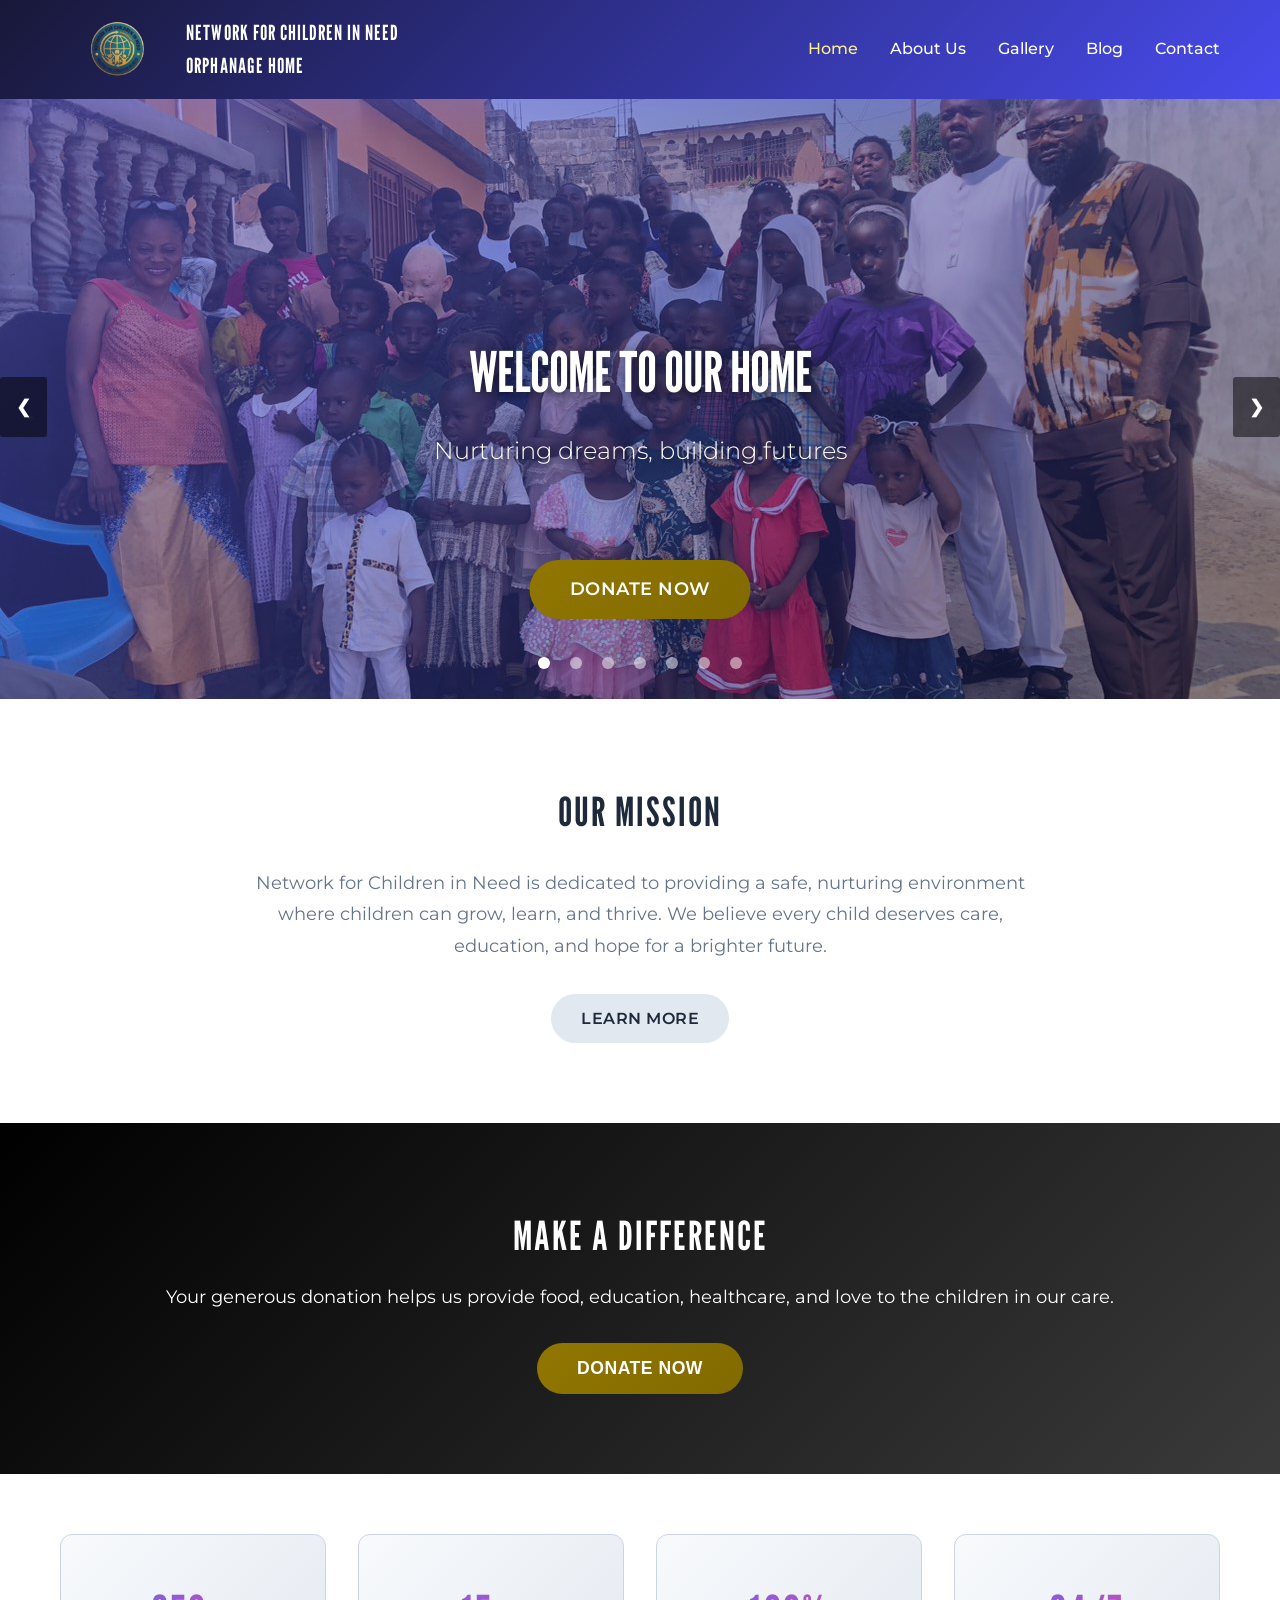
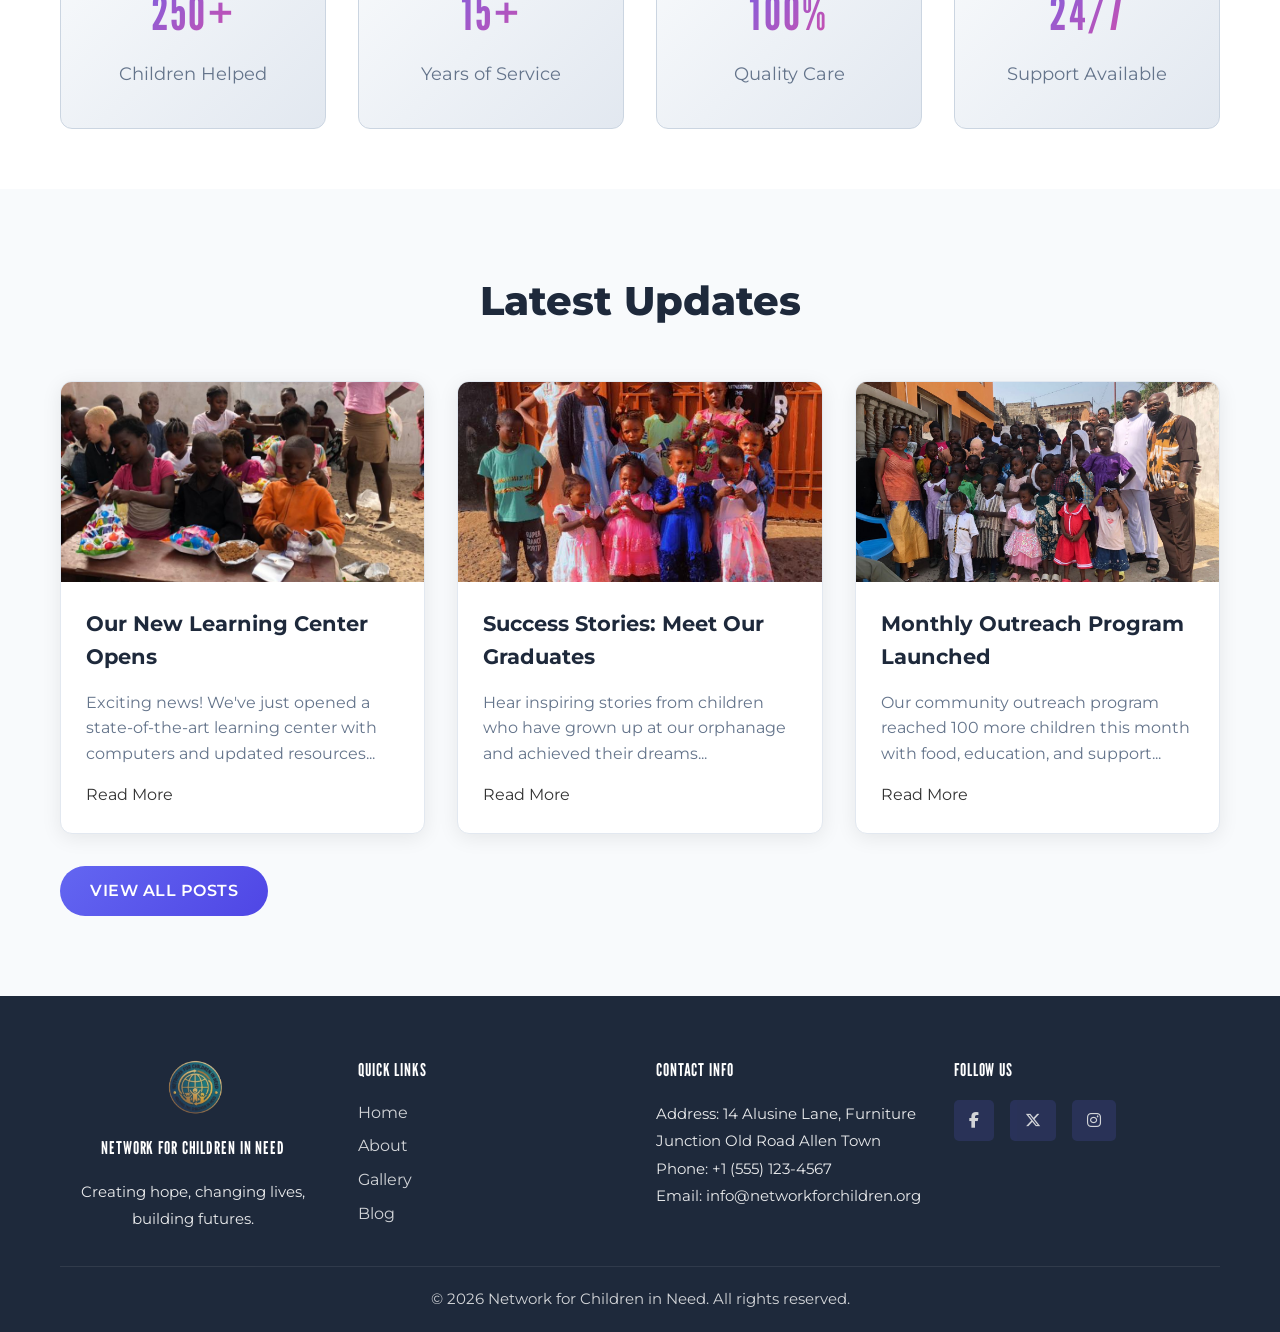
==== commit f0fc7a7f: "Website Update Style adjustments and copy corrections" ====
--- a/index.html
+++ b/index.html
@@ -7,6 +7,7 @@
     <link rel="stylesheet" href="style.css">
     <link rel="icon" type="image/png" href="/img/logo.png" sizes="30x30">
     <link rel="apple-touch-icon" href="/img/logo.png">
+    <link rel="stylesheet" href="https://cdnjs.cloudflare.com/ajax/libs/font-awesome/6.4.0/css/all.min.css">
 </head>
 <body>
     <!-- Navigation Bar -->
@@ -175,22 +176,28 @@
             <h2>Latest Updates</h2>
             <div class="blog-grid">
                 <article class="blog-preview-card">
-                    <img src="img/blog1.jpg" alt="Blog post">
-                    <h3>Our New Learning Center Opens</h3>
-                    <p>Exciting news! We've just opened a state-of-the-art learning center with computers and updated resources...</p>
-                    <a href="blog.html">Read More</a>
+                    <img src="img/10.jpg" alt="Blog post">
+                    <div class="blog-preview-card-content">
+                        <h3>Our New Learning Center Opens</h3>
+                        <p>Exciting news! We've just opened a state-of-the-art learning center with computers and updated resources...</p>
+                        <a href="blog.html">Read More</a>
+                    </div>
                 </article>
                 <article class="blog-preview-card">
-                    <img src="img/blog2.jpg" alt="Blog post">
-                    <h3>Success Stories: Meet Our Graduates</h3>
-                    <p>Hear inspiring stories from children who have grown up at our orphanage and achieved their dreams...</p>
-                    <a href="blog.html">Read More</a>
+                    <img src="img/12.jpg" alt="Blog post">
+                    <div class="blog-preview-card-content">
+                        <h3>Success Stories: Meet Our Graduates</h3>
+                        <p>Hear inspiring stories from children who have grown up at our orphanage and achieved their dreams...</p>
+                        <a href="blog.html">Read More</a>
+                    </div>
                 </article>
                 <article class="blog-preview-card">
-                    <img src="img/blog3.jpg" alt="Blog post">
-                    <h3>Monthly Outreach Program Launched</h3>
-                    <p>Our community outreach program reached 100 more children this month with food, education, and support...</p>
-                    <a href="blog.html">Read More</a>
+                    <img src="img/7.jpg" alt="Blog post">
+                    <div class="blog-preview-card-content">
+                        <h3>Monthly Outreach Program Launched</h3>
+                        <p>Our community outreach program reached 100 more children this month with food, education, and support...</p>
+                        <a href="blog.html">Read More</a>
+                    </div>
                 </article>
             </div>
             <a href="blog.html" class="btn btn-primary">View All Posts</a>
@@ -233,7 +240,8 @@
     <footer class="footer">
         <div class="container">
             <div class="footer-content">
-                <div class="footer-section">
+                <div class="footer-section footer-logo-section">
+                    <img src="img/logo.png" alt="Organization Logo" class="footer-logo">
                     <h4>Network for Children in Need</h4>
                     <p>Creating hope, changing lives, building futures.</p>
                 </div>
@@ -255,9 +263,9 @@
                 <div class="footer-section">
                     <h4>Follow Us</h4>
                     <div class="social-links">
-                        <a href="#" class="social-icon">Facebook</a>
-                        <a href="#" class="social-icon">Twitter</a>
-                        <a href="#" class="social-icon">Instagram</a>
+                        <a href="#" class="social-icon" title="Facebook"><i class="fab fa-facebook-f"></i></a>
+                        <a href="#" class="social-icon" title="X (Twitter)"><i class="fab fa-x-twitter"></i></a>
+                        <a href="#" class="social-icon" title="Instagram"><i class="fab fa-instagram"></i></a>
                     </div>
                 </div>
             </div>
--- a/style.css
+++ b/style.css
@@ -495,6 +495,9 @@
     margin-bottom: 3rem;
     color: #1e293b;
     font-weight: 800;
+    font-family: 'Montserrat', sans-serif;
+    text-transform: none;
+    letter-spacing: normal;
 }
 
 .blog-grid {
@@ -513,6 +516,19 @@
     transition: all 0.3s ease;
     cursor: pointer;
     border: 1px solid #e2e8f0;
+    display: flex;
+    flex-direction: column;
+}
+
+.blog-preview-card-content {
+    padding: 25px;
+    display: flex;
+    flex-direction: column;
+    flex: 1;
+}
+
+.blog-preview-card-content a {
+    margin-top: auto;
 }
 
 .blog-preview-card:hover,
@@ -555,22 +571,28 @@
 .blog-preview-card h3,
 .blog-card h3 {
     font-size: 1.3rem;
-    margin: 1rem 0;
+    margin: 0 0 1rem 0;
     color: #1e293b;
     font-weight: 700;
+    font-family: 'Montserrat', sans-serif;
+    text-transform: none;
+    letter-spacing: normal;
 }
 
 .blog-preview-card p,
 .blog-card p {
     color: #64748b;
     line-height: 1.6;
-    margin-bottom: 1rem;
+    margin: 0 0 1rem 0;
+    flex: 1;
 }
 
 .read-more {
     color: #6366f1;
     font-weight: 600;
     transition: color 0.3s ease;
+    display: inline-block;
+    margin-top: auto;
 }
 
 .read-more:hover {
@@ -1550,6 +1572,22 @@
     font-size: 0.95rem;
 }
 
+.footer-logo-section {
+    display: flex;
+    flex-direction: column;
+    align-items: center;
+    justify-content: center;
+    text-align: center;
+}
+
+.footer-logo {
+    height: 60px;
+    width: auto;
+    object-fit: contain;
+    margin-bottom: 1rem;
+    opacity: 0.95;
+}
+
 .footer-section ul li {
     margin-bottom: 0.5rem;
 }
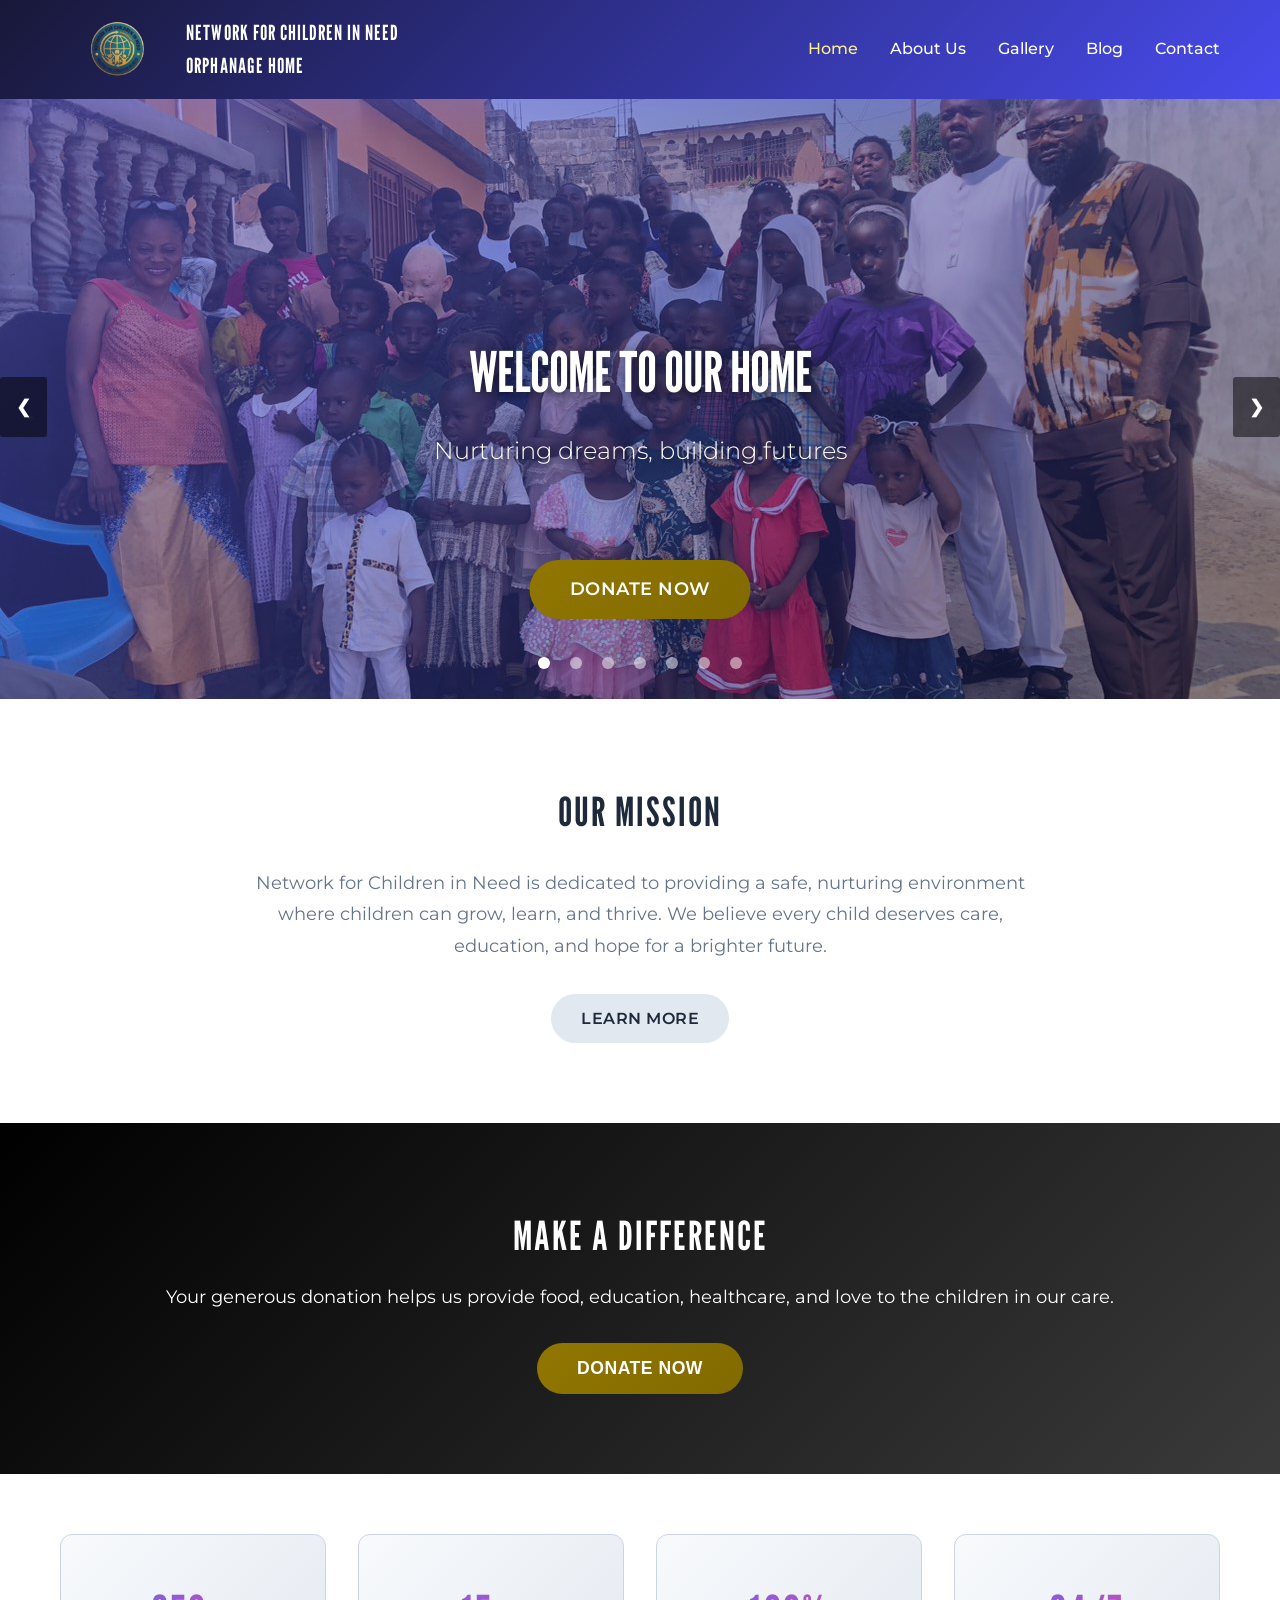
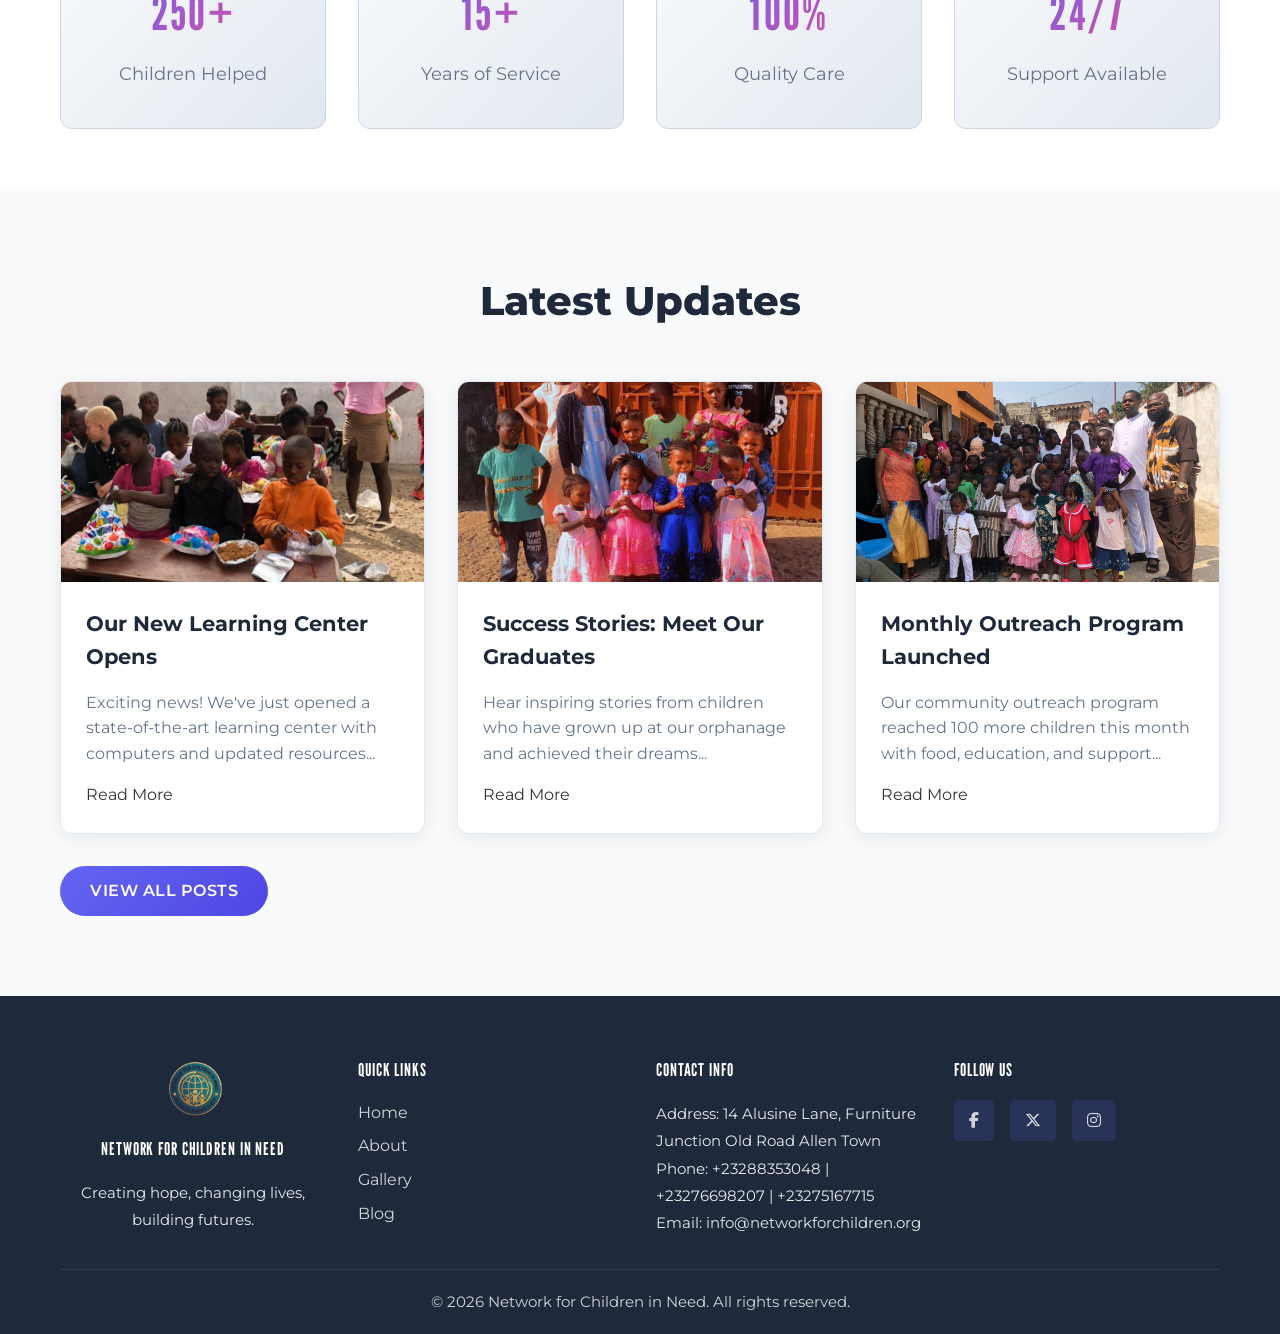
==== commit bee4e9eb: "Website Update Updated phone numbers" ====
--- a/index.html
+++ b/index.html
@@ -257,7 +257,7 @@
                 <div class="footer-section">
                     <h4>Contact Info</h4>
                     <p>Address: 14 Alusine Lane, Furniture Junction Old Road Allen Town </p>
-                    <p>Phone: +1 (555) 123-4567</p>
+                    <p>Phone:  +23288353048 | +23276698207 | +23275167715</p>
                     <p>Email: info@networkforchildren.org</p>
                 </div>
                 <div class="footer-section">
--- a/style.css
+++ b/style.css
@@ -98,12 +98,15 @@
 .logo-text {
     display: flex;
     flex-direction: column;
+    align-items: flex-start;
+    text-align: left;
 }
 
 .logo h1 {
     font-size: 1.3rem;
     font-weight: 500;
     margin: 0;
+    text-align: left;
 }
 
 .logo p {
@@ -111,6 +114,7 @@
     margin: 0;
     opacity: 0.9;
     font-weight: 300;
+    text-align: left;
 }
 
 .nav-links {
@@ -1747,6 +1751,10 @@
         height: 400px;
     }
 
+    .hero-cta {
+        display: none;
+    }
+
     .page-hero {
         padding: 80px 0;
     }
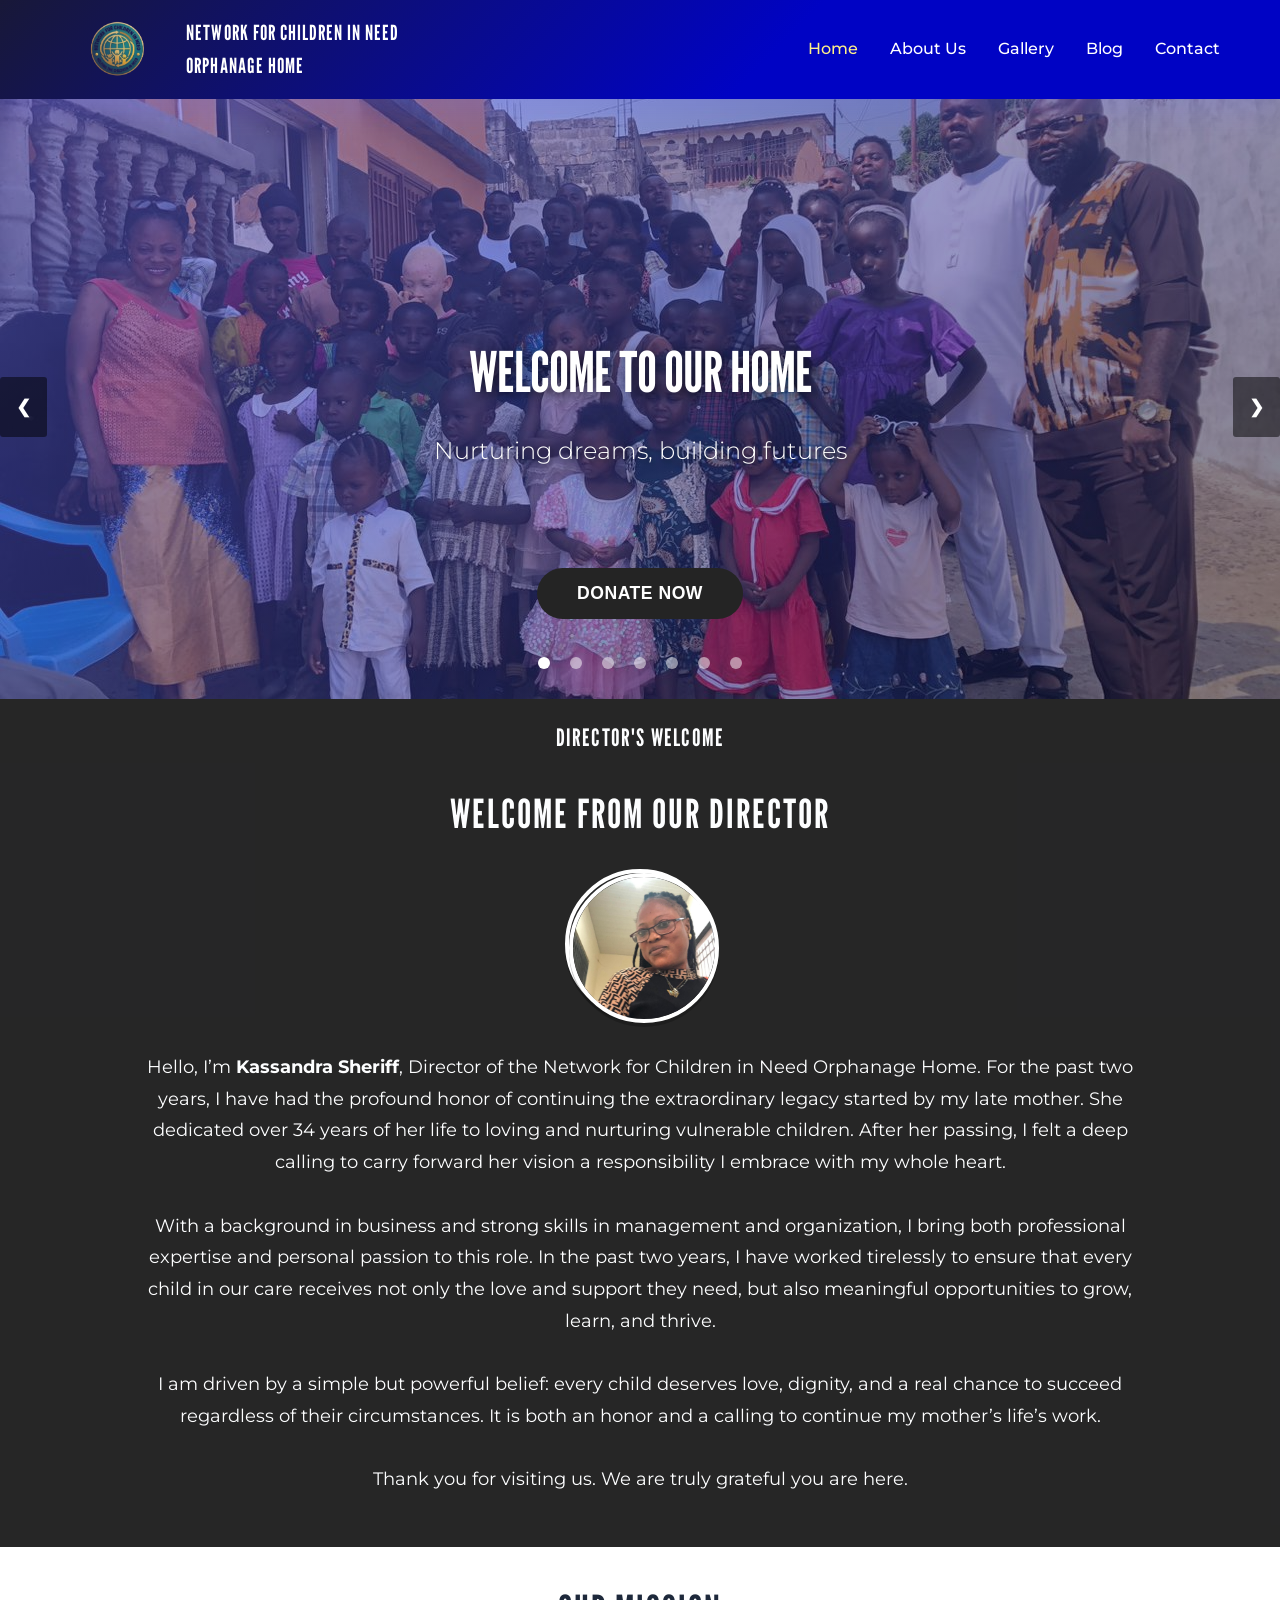
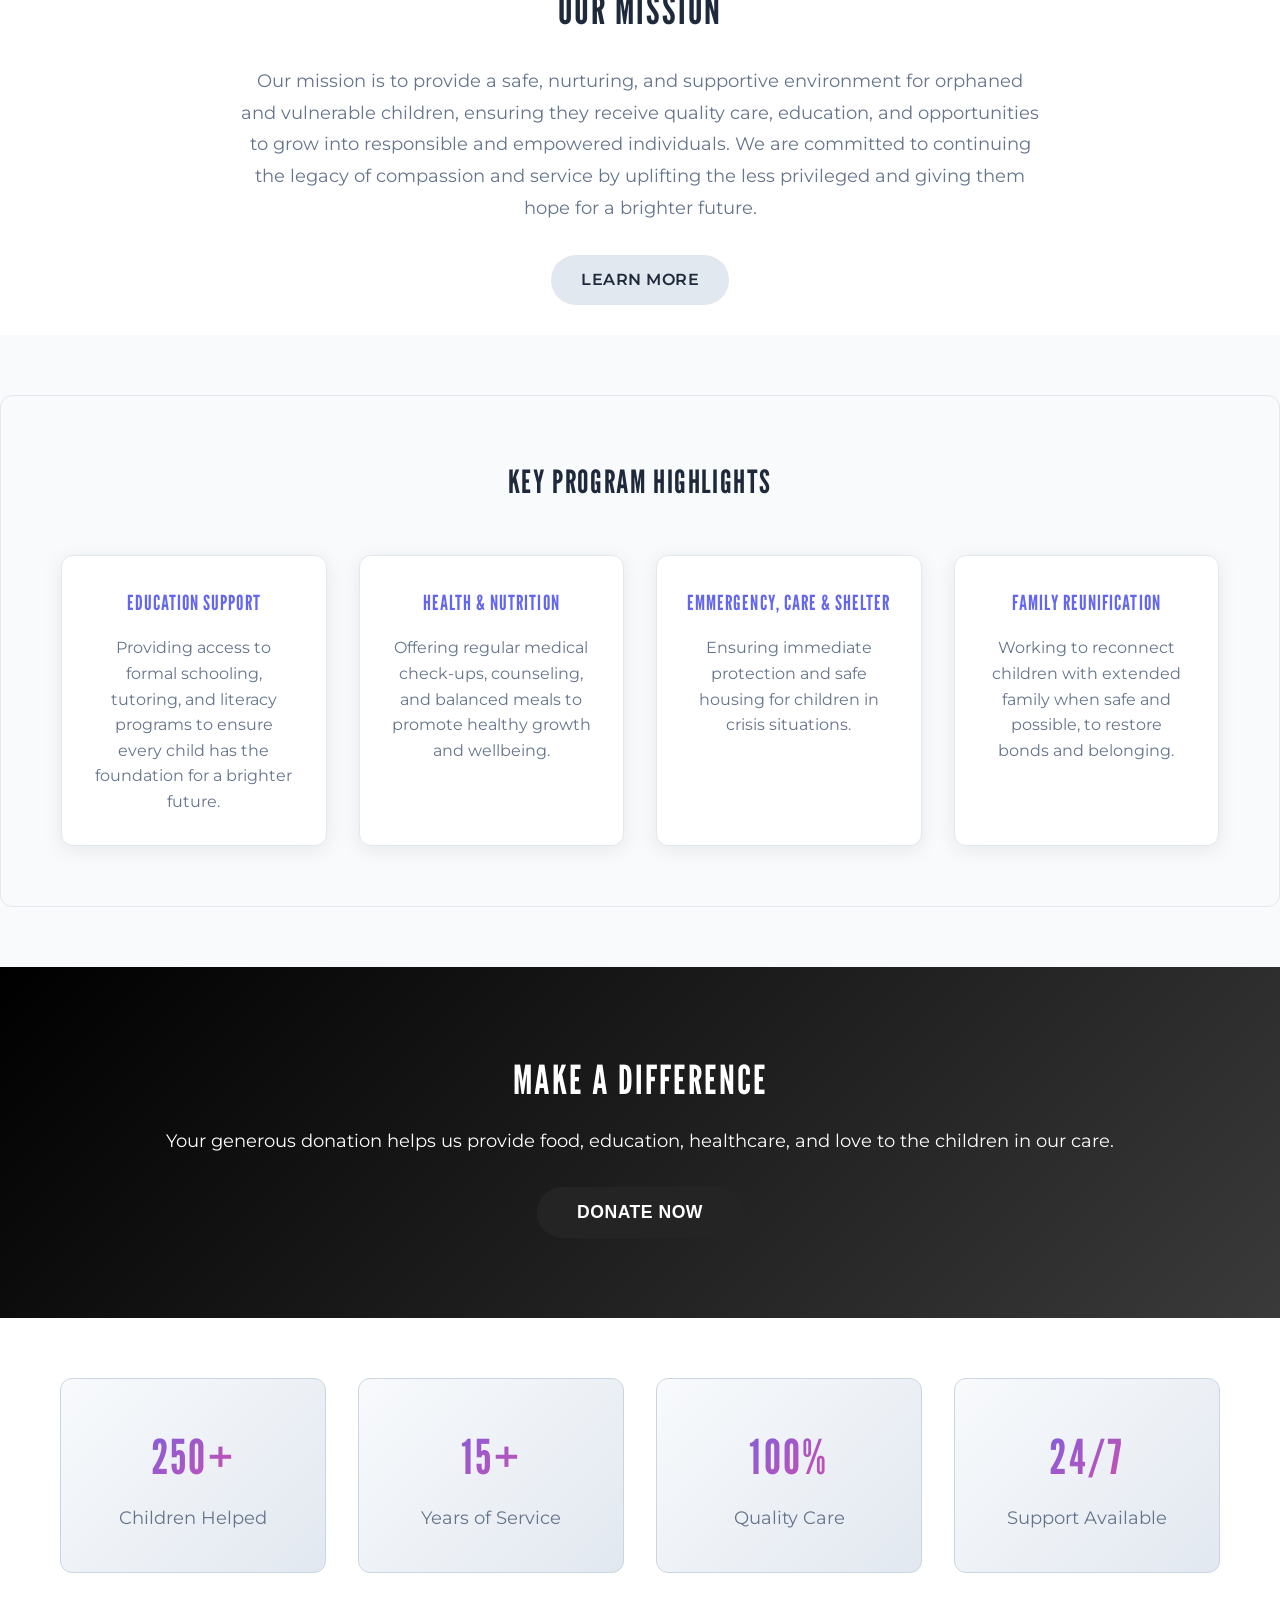
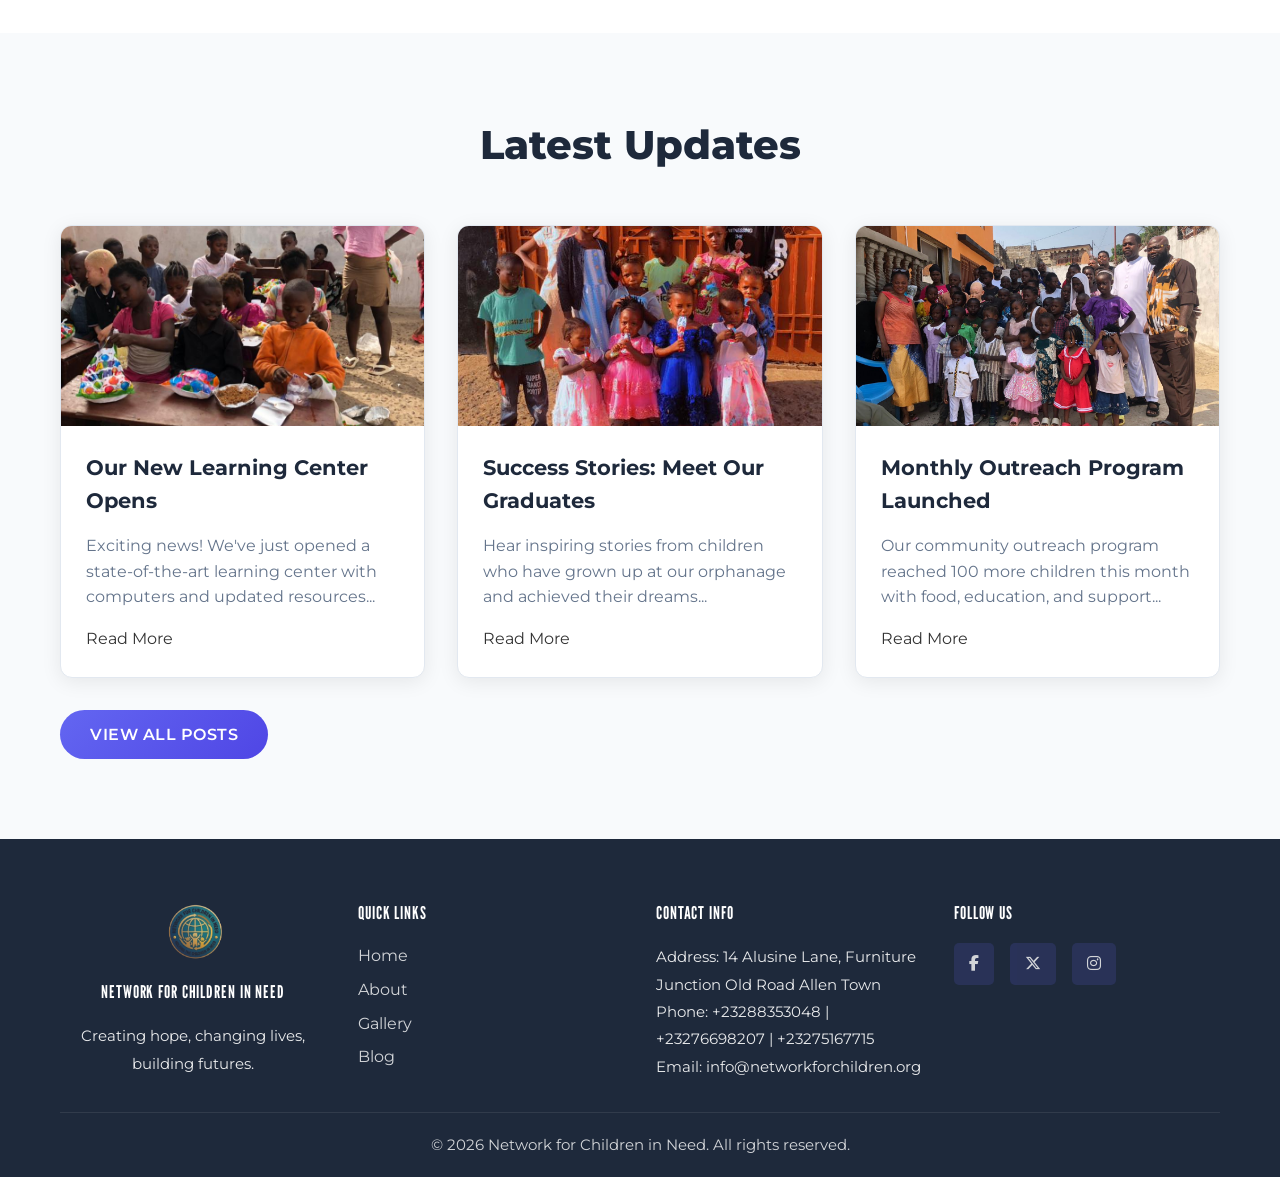
==== commit ba6805de: "Website Update Changes to home, about pages" ====
--- a/index.html
+++ b/index.html
@@ -126,18 +126,83 @@
         
         <!-- Call to Action Button -->
         <div class="hero-cta">
-            <a href="#donate-section" class="donate-btn">Donate Now</a>
-        </div>
-    </section>
+            <button class="donate-btn" onclick="openDonateModal()">Donate Now</button>
+        </div>
+    </section>
+
+    <!-- Welcome Section -->
+        <section class="welcome-section">
+            <div class="container">
+                 <h3>DIRECTOR'S WELCOME</h3> 
+                <h2>
+                    Welcome from Our Director
+                </h2>
+                
+                 <!-- Portrait Container -->
+                    <div class="welcome-img">
+                        <img class="welcome-img" src="img/Miss Kassandra Director.jpg">
+                    </div>
+            </div>
+                <div>
+                    <p>
+                        Hello, I’m <strong>Kassandra Sheriff</strong>, Director of the Network for Children in Need Orphanage Home.
+                        For the past two years, I have had the profound honor of continuing the extraordinary legacy started by my late mother. She dedicated over 34 years of her life to loving and nurturing vulnerable children. After her passing, I felt a deep calling to carry forward her vision a responsibility I embrace with my whole heart.
+                    </p>
+                    <p>
+                        With a background in business and strong skills in management and organization, I bring both professional expertise and personal passion to this role. In the past two years, I have worked tirelessly to ensure that every child in our care receives not only the love and support they need, but also meaningful opportunities to grow, learn, and thrive.
+                    </p>
+                    <p class="">
+                        I am driven by a simple but powerful belief: every child deserves love, dignity, and a real chance to succeed regardless of their circumstances. It is both an honor and a calling to continue my mother’s life’s work.
+                    </p>
+                    <p>
+                        Thank you for visiting us. We are truly grateful you are here.
+                    </p>
+
+        </section>
+                    
+                  
+
 
     <!-- About Section (Brief) -->
     <section class="about-section">
         <div class="container">
             <h2>Our Mission</h2>
-            <p>Network for Children in Need is dedicated to providing a safe, nurturing environment where children can grow, learn, and thrive. We believe every child deserves care, education, and hope for a brighter future.</p>
+            <p>Our mission is to provide a safe, nurturing, and supportive    environment for
+                    orphaned and vulnerable children, ensuring they receive quality care,
+                    education, and opportunities to grow into responsible and empowered
+                    individuals. We are committed to continuing the legacy of compassion and
+                    service by uplifting the less privileged and giving them hope for a brighter future.</p>
             <a href="about.html" class="btn btn-secondary">Learn More</a>
         </div>
     </section>
+
+     <div class="values-section">
+                <h2>Key Program Highlights</h2>
+                <div class="values-grid">
+                    <div class="value-card">
+                        <h3>Education Support</h3>
+                        <p>Providing access to formal schooling, tutoring, and
+literacy programs to ensure every child has the foundation for a brighter future.</p>
+                    </div>
+                    <div class="value-card">
+                        <h3>Health & Nutrition</h3>
+                        <p>Offering regular medical check‑ups, counseling,
+and balanced meals to promote healthy growth and wellbeing.
+</p>
+                    </div>
+                    <div class="value-card">
+                        <h3>Emmergency, Care & Shelter</h3>
+                        <p>Ensuring immediate protection and safe
+housing for children in crisis situations.</p>
+                    </div>
+                    <div class="value-card">
+                        <h3>Family Reunification</h3>
+                        <p>Working to reconnect children with extended family
+when safe and possible, to restore bonds and belonging.
+</p>
+                    </div>
+                </div>
+            </div>
 
     <!-- Donate Section -->
     <section id="donate-section" class="donate-section">
--- a/style.css
+++ b/style.css
@@ -3,7 +3,6 @@
    =========================== */
 
 @import url('https://fonts.googleapis.com/css2?family=League+Gothic&family=Montserrat:ital,wght@0,100..900;1,100..900&display=swap');
-
 /* ===========================
    GENERAL & RESET STYLES
    =========================== */
@@ -15,8 +14,8 @@
 }
 
 :root {
-    --primary: #6366f1;
-    --primary-dark: #4f46e5;
+    --primary: #1e293b;
+    --primary-dark: #1e293b;
     --accent: #150988;
     --accent-light: #140379;
     --dark: #1e293b;
@@ -67,7 +66,7 @@
    =========================== */
 
 .navbar {
-    background: linear-gradient(135deg, #181838 0%, #484bec 100%);
+    background: linear-gradient(135deg, #181838 0%, #0003c4 60%);
     color: white;
     padding: 1rem 0;
     position: sticky;
@@ -342,6 +341,54 @@
     }
 }
 
+/* ==================
+ Welcome Section
+===================== */
+
+
+.welcome-section {
+    padding: 20px 0;
+    background: rgba(0, 0, 0, 0.849);
+    text-align: center;
+}
+
+.welcome-section h2 {
+    font-size: 2.5rem;
+    margin-bottom: 1.5rem;
+    color: #fdfeff;
+    font-weight: 800;
+}
+
+.welcome-section h3{
+    font-size: 1.5rem;
+    margin-bottom: 1.5rem;
+    color:#fdfeff;
+    font-weight: 800;
+}
+
+.welcome-section p {
+    font-size: 1.1rem;
+    line-height: 1.8;
+    color: #fdfeff;
+    margin-bottom: 2rem;
+    max-width: 1000px;
+    margin-left: auto;
+    margin-right: auto;
+}
+
+.welcome-img{
+    width: 150px;
+    height: 150px;
+    border-radius: 50%;
+    border: 4px solid #ffffff;
+    box-shadow: 0 4px rgba(0, 0, 0, 0.2);
+    object-fit: cover;
+    margin-bottom: 2rem;
+    max-width: 1000px;
+    margin-left: auto;
+    margin-right: auto;
+}
+
 /* ===========================
    BUTTONS
    =========================== */
@@ -380,7 +427,7 @@
 }
 
 .donate-btn {
-    background: linear-gradient(135deg, #917601 0%, #816a00 100%);
+    background: linear-gradient(135deg, #242424 0%, #242424 50%);
     color: white;
     font-size: 1.1rem;
     padding: 15px 40px;
@@ -388,7 +435,7 @@
 
 .donate-btn:hover {
     transform: translateY(-3px);
-    box-shadow: 0 12px 32px rgba(136, 134, 248, 0.4);
+    box-shadow: 0 12px 32px rgba(235, 235, 235, 0.4);
 }
 
 /* ===========================
@@ -396,7 +443,7 @@
    =========================== */
 
 .about-section {
-    padding: 80px 0;
+    padding: 30px 0;
     background: white;
     text-align: center;
 }
@@ -610,7 +657,7 @@
 .page-hero {
     background: linear-gradient(135deg, #2b2c68 0%, #070338 100%);
     color: white;
-    padding: 150px 0;
+    padding: 80px 0;
     text-align: center;
 }
 
@@ -728,6 +775,14 @@
 
 .team-section {
     margin-top: 60px;
+}
+
+.team-section p {
+    font-size: 1rem;
+    color: #181818cc;
+    margin-bottom: 1.5rem;
+    text-align: center;
+    font-weight: 800;
 }
 
 .team-section h2 {
